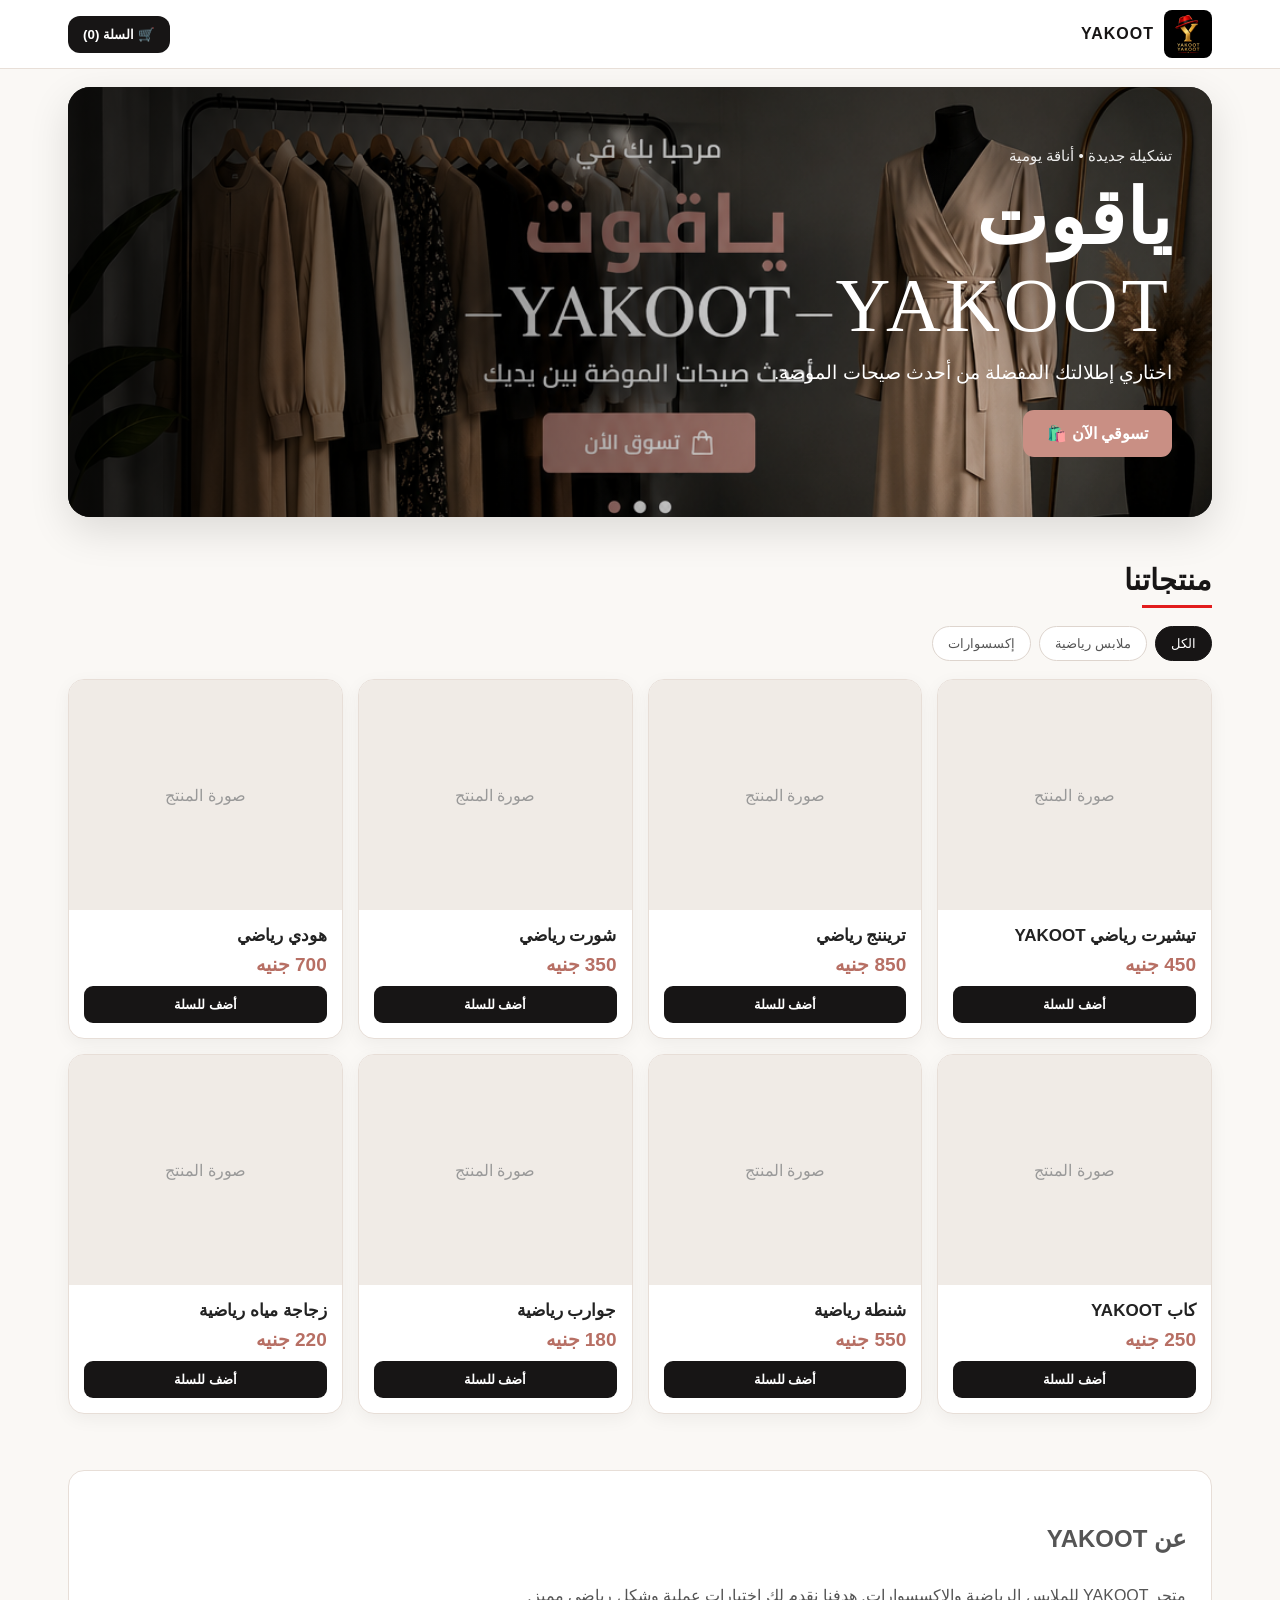
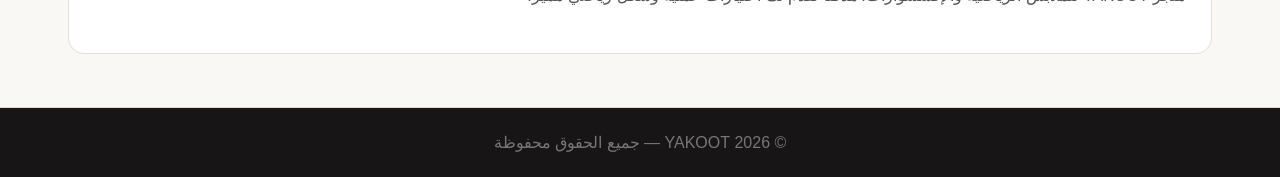
==== index.html @ 343ee6a1 "Add files via upload" ====
<!DOCTYPE html>
<html lang="ar" dir="rtl">
<head>
<meta charset="UTF-8">
<meta name="viewport" content="width=device-width, initial-scale=1.0">
<title>YAKOOT | ملابس رياضية وإكسسوارات</title>
<style>
*{box-sizing:border-box}
body{margin:0;font-family:Arial,Tahoma,sans-serif;background:#faf8f5;color:#171515}
a{text-decoration:none;color:inherit}
header{position:sticky;top:0;z-index:10;background:rgba(255,255,255,.97);border-bottom:1px solid #e8dfd8;backdrop-filter:blur(10px)}
.nav{max-width:1180px;margin:auto;padding:10px 18px;display:flex;align-items:center;justify-content:space-between;gap:15px}
.brand{display:flex;align-items:center;gap:10px;font-weight:900;letter-spacing:1px;color:#171515}
.brand img{width:48px;height:48px;object-fit:contain;border-radius:8px}
.cart{background:#171515;color:#fff;border:0;padding:11px 15px;border-radius:12px;font-weight:800;cursor:pointer}
.hero-wrap{max-width:1180px;margin:0 auto;padding:18px}.hero-banner{position:relative;overflow:hidden;border-radius:22px;height:430px;background:#222;box-shadow:0 14px 40px rgba(0,0,0,.12)}.hero-banner img{width:100%;height:100%;object-fit:cover}.hero-overlay{position:absolute;inset:0;background:linear-gradient(90deg,rgba(0,0,0,.68),rgba(0,0,0,.15) 65%,rgba(0,0,0,.08))}.hero-copy{position:absolute;inset:0;display:flex;flex-direction:column;align-items:flex-start;justify-content:center;padding:40px;color:#fff;max-width:620px}.hero-copy span{font-size:15px;margin-bottom:8px;opacity:.92}.hero-copy h1{font-size:clamp(42px,7vw,76px);margin:0 0 8px;letter-spacing:1px}.hero-copy h1 b{display:block;font-family:Georgia,serif;font-weight:500;letter-spacing:4px}.hero-copy p{font-size:19px;line-height:1.7;margin:0 0 12px}.hero-logo{display:none}
.btn{display:inline-block;background:#c98f84;color:#fff;padding:14px 24px;border-radius:11px;font-weight:900;margin-top:8px}
.section{max-width:1180px;margin:auto;padding:28px 18px}
.section-title{display:flex;align-items:center;justify-content:space-between;margin-bottom:18px}
.section-title h2{margin:0;font-size:29px;color:#171515}
.line{height:3px;width:70px;background:#e21d1d;margin-top:8px}
.filters{display:flex;gap:8px;flex-wrap:wrap;margin-bottom:18px}
.filter{background:#fff;color:#555;border:1px solid #ded5ce;padding:9px 15px;border-radius:20px;cursor:pointer}
.filter.active{background:#171515;color:#fff;border-color:#171515}
.grid{display:grid;grid-template-columns:repeat(4,1fr);gap:15px}
.card{background:#fff;border:1px solid #e7ded7;border-radius:16px;overflow:hidden;box-shadow:0 5px 18px rgba(0,0,0,.05)}
.pic{height:230px;background:#f0ebe6;display:flex;align-items:center;justify-content:center;color:#999}
.pic img{width:100%;height:100%;object-fit:cover}
.card-body{padding:15px}
.card h3{margin:0 0 7px;font-size:17px;color:#222}
.price{color:#b76f64;font-size:19px;font-weight:900;margin-bottom:10px}
.add{width:100%;border:0;background:#171515;color:#fff;padding:11px;border-radius:9px;font-weight:800;cursor:pointer}
.about{background:#fff;border:1px solid #e7ded7;border-radius:16px;padding:25px;line-height:1.9;color:#555}
footer{border-top:1px solid #e3d9d1;text-align:center;padding:25px;color:#777;margin-top:25px;background:#171515}
.modal{display:none;position:fixed;inset:0;background:rgba(0,0,0,.78);z-index:30;padding:20px}
.modal-box{max-width:520px;margin:50px auto;background:#fff;border:1px solid #ddd;border-radius:16px;padding:20px;color:#222}
.modal-box h2{margin-top:0}
.item{display:flex;justify-content:space-between;gap:10px;padding:12px 0;border-bottom:1px solid #2a2a2a}
.qty button{background:#222;color:#fff;border:1px solid #444;border-radius:6px;width:30px;height:30px}
.close{float:left;background:none;border:0;color:#aaa;font-size:25px;cursor:pointer}
.order{display:block;text-align:center;background:#25D366;color:#071b0d;padding:13px;border-radius:10px;font-weight:900;margin-top:18px}
.empty{color:#999;text-align:center;padding:20px}
@media(max-width:800px){.hero-wrap{padding:10px}.hero-banner{height:390px;border-radius:16px}.hero-copy{padding:25px;align-items:flex-start}.hero-copy h1{font-size:48px}.hero-copy p{font-size:16px}.grid{grid-template-columns:repeat(2,1fr)}}
@media(max-width:450px){.grid{grid-template-columns:1fr 1fr}.pic{height:155px}.card h3{font-size:15px}.section{padding-left:12px;padding-right:12px}}
</style>
</head>
<body>
<header>
  <div class="nav">
    <div class="brand"><img src="logo.png" alt="YAKOOT"><span>YAKOOT</span></div>
    <button class="cart" onclick="openCart()">🛒 السلة (<span id="count">0</span>)</button>
  </div>
</header>

<main>
<section class="hero-wrap">
  <div class="hero-banner">
    <img src="hero-banner.png" alt="تشكيلة ياقوت للملابس">
    <div class="hero-overlay"></div>
    <div class="hero-copy">
      <span>تشكيلة جديدة • أناقة يومية</span>
      <h1>ياقوت <b>YAKOOT</b></h1>
      <p>اختاري إطلالتك المفضلة من أحدث صيحات الموضة.</p>
      <a class="btn" href="#products">تسوقي الآن 🛍️</a>
    </div>
  </div>
</section>

<section class="section" id="products">
  <div class="section-title"><div><h2>منتجاتنا</h2><div class="line"></div></div></div>
  <div class="filters">
    <button class="filter active" onclick="filterProducts('all',this)">الكل</button>
    <button class="filter" onclick="filterProducts('clothes',this)">ملابس رياضية</button>
    <button class="filter" onclick="filterProducts('accessories',this)">إكسسوارات</button>
  </div>
  <div class="grid" id="grid"></div>
</section>

<section class="section">
  <div class="about">
    <h2>عن YAKOOT</h2>
    <p>متجر YAKOOT للملابس الرياضية والإكسسوارات. هدفنا نقدم لك اختيارات عملية وشكل رياضي مميز.</p>
  </div>
</section>
</main>

<footer>© 2026 YAKOOT — جميع الحقوق محفوظة</footer>

<div class="modal" id="modal" onclick="if(event.target===this)closeCart()">
  <div class="modal-box">
    <button class="close" onclick="closeCart()">×</button>
    <h2>سلة الطلب</h2>
    <div id="cartItems"></div>
    <div id="total" style="margin-top:15px;font-size:20px;font-weight:800;color:#e5b84f"></div>
    <div class="checkout-form" style="margin-top:18px;display:grid;gap:10px">
      <input id="customerName" type="text" placeholder="الاسم بالكامل" aria-label="الاسم بالكامل" style="width:100%;padding:12px;border-radius:9px;border:1px solid #333;background:#181818;color:#fff;font-size:15px">
      <input id="customerPhone" type="tel" placeholder="رقم الهاتف" aria-label="رقم الهاتف" style="width:100%;padding:12px;border-radius:9px;border:1px solid #333;background:#181818;color:#fff;font-size:15px;direction:rtl">
      <input id="customerAddress" type="text" placeholder="العنوان بالتفصيل" aria-label="العنوان بالتفصيل" style="width:100%;padding:12px;border-radius:9px;border:1px solid #333;background:#181818;color:#fff;font-size:15px">
      <textarea id="customerNotes" placeholder="ملاحظات إضافية (اختياري)" aria-label="ملاحظات إضافية" rows="3" style="width:100%;padding:12px;border-radius:9px;border:1px solid #333;background:#181818;color:#fff;font-size:15px;resize:vertical"></textarea>
    </div>
    <button id="wa" class="order" type="button" onclick="sendOrder()">إتمام الطلب عبر واتساب</button>
  </div>
</div>

<script>
const WHATSAPP_NUMBER = "201108110168";
const products = [
 {id:1,name:"تيشيرت رياضي YAKOOT",price:450,cat:"clothes"},
 {id:2,name:"تريننج رياضي",price:850,cat:"clothes"},
 {id:3,name:"شورت رياضي",price:350,cat:"clothes"},
 {id:4,name:"هودي رياضي",price:700,cat:"clothes"},
 {id:5,name:"كاب YAKOOT",price:250,cat:"accessories"},
 {id:6,name:"شنطة رياضية",price:550,cat:"accessories"},
 {id:7,name:"جوارب رياضية",price:180,cat:"accessories"},
 {id:8,name:"زجاجة مياه رياضية",price:220,cat:"accessories"}
];
let cart = {};

function render(list=products){
 const grid=document.getElementById("grid");
 grid.innerHTML=list.map(p=>`
 <article class="card">
  <div class="pic">صورة المنتج</div>
  <div class="card-body">
   <h3>${p.name}</h3>
   <div class="price">${p.price} جنيه</div>
   <button class="add" onclick="addToCart(${p.id})">أضف للسلة</button>
  </div>
 </article>`).join("");
}
function filterProducts(cat,btn){
 document.querySelectorAll(".filter").forEach(x=>x.classList.remove("active"));
 btn.classList.add("active");
 render(cat==="all"?products:products.filter(p=>p.cat===cat));
}
function addToCart(id){cart[id]=(cart[id]||0)+1;updateCount();openCart();}
function updateCount(){document.getElementById("count").textContent=Object.values(cart).reduce((a,b)=>a+b,0);}
function sendOrder(){
 const ids=Object.keys(cart);
 if(!ids.length){alert("السلة فارغة. أضف منتجًا أولاً.");return;}
 const name=document.getElementById("customerName").value.trim();
 const phone=document.getElementById("customerPhone").value.trim();
 const address=document.getElementById("customerAddress").value.trim();
 const notes=document.getElementById("customerNotes").value.trim();
 if(!name || !phone || !address){alert("من فضلك اكتب الاسم ورقم الهاتف والعنوان.");return;}
 if(WHATSAPP_NUMBER.includes("ضع_")){alert("لم يتم ضبط رقم واتساب المتجر بعد.");return;}
 let total=0, msg="مرحباً YAKOOT، أريد تأكيد الطلب:%0A%0A";
 ids.forEach(id=>{const p=products.find(x=>x.id==id); total+=p.price*cart[id]; msg+=`• ${p.name} × ${cart[id]} = ${p.price*cart[id]} جنيه%0A`;});
 msg+=`%0Aالإجمالي: ${total} جنيه%0A%0Aالاسم: ${encodeURIComponent(name)}%0Aرقم الهاتف: ${encodeURIComponent(phone)}%0Aالعنوان: ${encodeURIComponent(address)}`;
 if(notes) msg+=`%0Aملاحظات: ${encodeURIComponent(notes)}`;
 window.open("https://wa.me/"+WHATSAPP_NUMBER+"?text="+msg,"_blank");
}
function openCart(){
 document.getElementById("modal").style.display="block";
 const ids=Object.keys(cart);
 const box=document.getElementById("cartItems");
 if(!ids.length){box.innerHTML='<div class="empty">السلة فارغة</div>';document.getElementById("total").textContent="";return;}
 let total=0;
 box.innerHTML=ids.map(id=>{
  const p=products.find(x=>x.id==id),q=cart[id];total+=p.price*q;
  return `<div class="item"><div>${p.name}<br><b>${p.price*q} جنيه</b></div>
  <div class="qty"><button onclick="changeQty(${p.id},-1)">−</button> ${q} <button onclick="changeQty(${p.id},1)">+</button></div></div>`;
 }).join("");
 document.getElementById("total").textContent="الإجمالي: "+total+" جنيه";

}
function changeQty(id,n){cart[id]+=n;if(cart[id]<=0)delete cart[id];updateCount();openCart();}
function closeCart(){document.getElementById("modal").style.display="none";}
render();
</script>
</body>
</html>
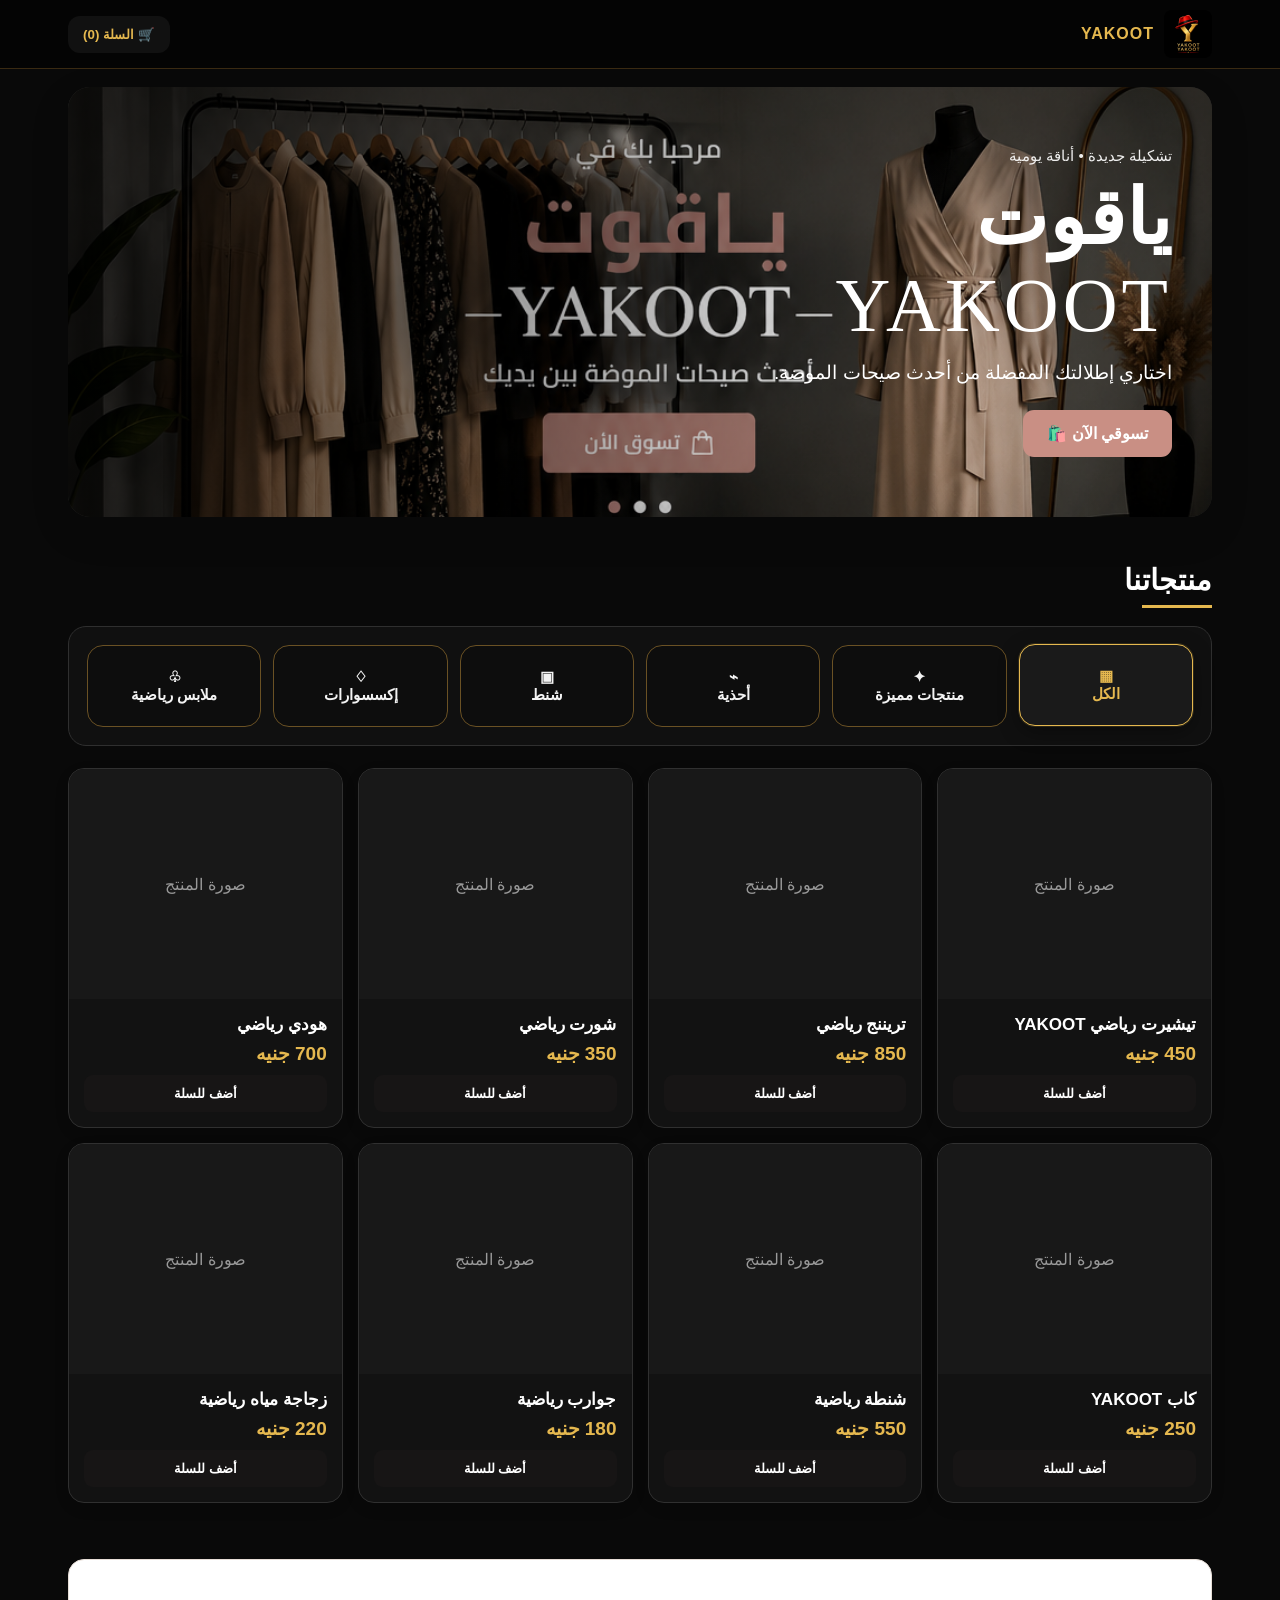
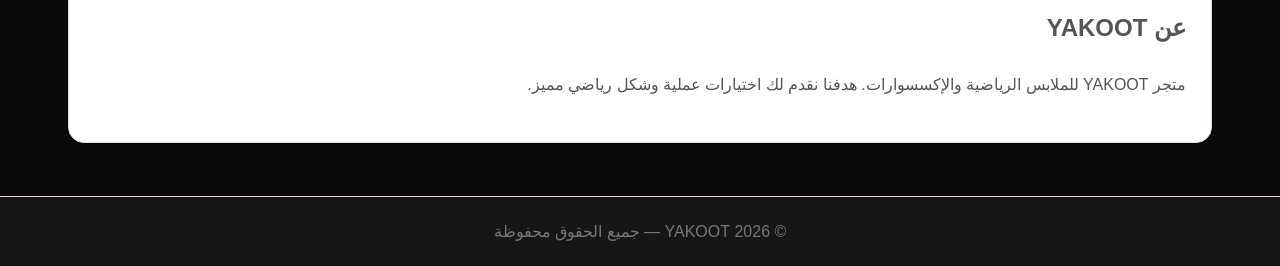
==== commit b7087f4d: "Add files via upload" ====
--- a/index.html
+++ b/index.html
@@ -3,32 +3,39 @@
 <head>
 <meta charset="UTF-8">
 <meta name="viewport" content="width=device-width, initial-scale=1.0">
+<meta name="description" content="YAKOOT STORE — ملابس رياضية وإكسسوارات ومنتجات مميزة">
+<meta property="og:title" content="YAKOOT STORE">
+<meta property="og:description" content="ملابس رياضية وإكسسوارات ومنتجات مميزة">
+<meta property="og:image" content="hero-banner.png">
+<meta name="twitter:card" content="summary_large_image">
+<meta name="twitter:image" content="hero-banner.png">
 <title>YAKOOT | ملابس رياضية وإكسسوارات</title>
 <style>
 *{box-sizing:border-box}
-body{margin:0;font-family:Arial,Tahoma,sans-serif;background:#faf8f5;color:#171515}
+body{margin:0;font-family:Arial,Tahoma,sans-serif;background:#090909;color:#f5f5f5}
 a{text-decoration:none;color:inherit}
-header{position:sticky;top:0;z-index:10;background:rgba(255,255,255,.97);border-bottom:1px solid #e8dfd8;backdrop-filter:blur(10px)}
+header{position:sticky;top:0;z-index:10;background:rgba(5,5,5,.97);border-bottom:1px solid #3a2a12;backdrop-filter:blur(10px)}
 .nav{max-width:1180px;margin:auto;padding:10px 18px;display:flex;align-items:center;justify-content:space-between;gap:15px}
-.brand{display:flex;align-items:center;gap:10px;font-weight:900;letter-spacing:1px;color:#171515}
+.brand{display:flex;align-items:center;gap:10px;font-weight:900;letter-spacing:1px;color:#e5b84f}
 .brand img{width:48px;height:48px;object-fit:contain;border-radius:8px}
-.cart{background:#171515;color:#fff;border:0;padding:11px 15px;border-radius:12px;font-weight:800;cursor:pointer}
+.cart{background:#111;color:#e5b84f;border:1px solid #6e5525;border:0;padding:11px 15px;border-radius:12px;font-weight:800;cursor:pointer}
 .hero-wrap{max-width:1180px;margin:0 auto;padding:18px}.hero-banner{position:relative;overflow:hidden;border-radius:22px;height:430px;background:#222;box-shadow:0 14px 40px rgba(0,0,0,.12)}.hero-banner img{width:100%;height:100%;object-fit:cover}.hero-overlay{position:absolute;inset:0;background:linear-gradient(90deg,rgba(0,0,0,.68),rgba(0,0,0,.15) 65%,rgba(0,0,0,.08))}.hero-copy{position:absolute;inset:0;display:flex;flex-direction:column;align-items:flex-start;justify-content:center;padding:40px;color:#fff;max-width:620px}.hero-copy span{font-size:15px;margin-bottom:8px;opacity:.92}.hero-copy h1{font-size:clamp(42px,7vw,76px);margin:0 0 8px;letter-spacing:1px}.hero-copy h1 b{display:block;font-family:Georgia,serif;font-weight:500;letter-spacing:4px}.hero-copy p{font-size:19px;line-height:1.7;margin:0 0 12px}.hero-logo{display:none}
 .btn{display:inline-block;background:#c98f84;color:#fff;padding:14px 24px;border-radius:11px;font-weight:900;margin-top:8px}
 .section{max-width:1180px;margin:auto;padding:28px 18px}
 .section-title{display:flex;align-items:center;justify-content:space-between;margin-bottom:18px}
-.section-title h2{margin:0;font-size:29px;color:#171515}
-.line{height:3px;width:70px;background:#e21d1d;margin-top:8px}
-.filters{display:flex;gap:8px;flex-wrap:wrap;margin-bottom:18px}
-.filter{background:#fff;color:#555;border:1px solid #ded5ce;padding:9px 15px;border-radius:20px;cursor:pointer}
-.filter.active{background:#171515;color:#fff;border-color:#171515}
+.section-title h2{margin:0;font-size:29px;color:#fff}
+.line{height:3px;width:70px;background:#e5b84f;margin-top:8px}
+.filters{display:grid;grid-template-columns:repeat(6,1fr);gap:12px;margin-bottom:22px;padding:18px;border:1px solid #2f2f2f;border-radius:18px;background:#101010}
+.filter{min-height:82px;background:#0d0d0d;color:#f3f3f3;border:1px solid #6a5124;padding:10px 8px;border-radius:16px;cursor:pointer;font-weight:800;font-size:15px;transition:.2s;display:flex;align-items:center;justify-content:center;text-align:center}
+.filter:hover,.filter.active{background:#1a1a1a;color:#e5b84f;border-color:#e5b84f;box-shadow:0 0 0 1px rgba(229,184,79,.15),0 6px 20px rgba(0,0,0,.35);transform:translateY(-1px)}
+@media(max-width:800px){.filters{grid-template-columns:repeat(3,1fr);gap:8px;padding:12px}.filter{min-height:70px;font-size:13px}}
 .grid{display:grid;grid-template-columns:repeat(4,1fr);gap:15px}
-.card{background:#fff;border:1px solid #e7ded7;border-radius:16px;overflow:hidden;box-shadow:0 5px 18px rgba(0,0,0,.05)}
-.pic{height:230px;background:#f0ebe6;display:flex;align-items:center;justify-content:center;color:#999}
+.card{background:#121212;border:1px solid #303030;border-radius:16px;overflow:hidden;box-shadow:0 5px 18px rgba(0,0,0,.05)}
+.pic{height:230px;background:#181818;display:flex;align-items:center;justify-content:center;color:#999}
 .pic img{width:100%;height:100%;object-fit:cover}
 .card-body{padding:15px}
-.card h3{margin:0 0 7px;font-size:17px;color:#222}
-.price{color:#b76f64;font-size:19px;font-weight:900;margin-bottom:10px}
+.card h3{margin:0 0 7px;font-size:17px;color:#fff}
+.price{color:#e5b84f;font-size:19px;font-weight:900;margin-bottom:10px}
 .add{width:100%;border:0;background:#171515;color:#fff;padding:11px;border-radius:9px;font-weight:800;cursor:pointer}
 .about{background:#fff;border:1px solid #e7ded7;border-radius:16px;padding:25px;line-height:1.9;color:#555}
 footer{border-top:1px solid #e3d9d1;text-align:center;padding:25px;color:#777;margin-top:25px;background:#171515}
@@ -68,10 +75,13 @@
 
 <section class="section" id="products">
   <div class="section-title"><div><h2>منتجاتنا</h2><div class="line"></div></div></div>
-  <div class="filters">
-    <button class="filter active" onclick="filterProducts('all',this)">الكل</button>
-    <button class="filter" onclick="filterProducts('clothes',this)">ملابس رياضية</button>
-    <button class="filter" onclick="filterProducts('accessories',this)">إكسسوارات</button>
+  <div class="filters" aria-label="أقسام المتجر">
+    <button class="filter active" onclick="filterProducts('all',this)">▦<br>الكل</button>
+    <button class="filter" onclick="filterProducts('featured',this)">✦<br>منتجات مميزة</button>
+    <button class="filter" onclick="filterProducts('shoes',this)">⌁<br>أحذية</button>
+    <button class="filter" onclick="filterProducts('bags',this)">▣<br>شنط</button>
+    <button class="filter" onclick="filterProducts('accessories',this)">♢<br>إكسسوارات</button>
+    <button class="filter" onclick="filterProducts('clothes',this)">♧<br>ملابس رياضية</button>
   </div>
   <div class="grid" id="grid"></div>
 </section>
@@ -105,14 +115,14 @@
 <script>
 const WHATSAPP_NUMBER = "201108110168";
 const products = [
- {id:1,name:"تيشيرت رياضي YAKOOT",price:450,cat:"clothes"},
- {id:2,name:"تريننج رياضي",price:850,cat:"clothes"},
- {id:3,name:"شورت رياضي",price:350,cat:"clothes"},
- {id:4,name:"هودي رياضي",price:700,cat:"clothes"},
- {id:5,name:"كاب YAKOOT",price:250,cat:"accessories"},
- {id:6,name:"شنطة رياضية",price:550,cat:"accessories"},
+ {id:1,name:"تيشيرت رياضي YAKOOT",price:450,cat:"clothes",featured:true},
+ {id:2,name:"تريننج رياضي",price:850,cat:"clothes",featured:true},
+ {id:3,name:"شورت رياضي",price:350,cat:"clothes",featured:true},
+ {id:4,name:"هودي رياضي",price:700,cat:"clothes",featured:true},
+ {id:5,name:"كاب YAKOOT",price:250,cat:"accessories",featured:true},
+ {id:6,name:"شنطة رياضية",price:550,cat:"bags",featured:true},
  {id:7,name:"جوارب رياضية",price:180,cat:"accessories"},
- {id:8,name:"زجاجة مياه رياضية",price:220,cat:"accessories"}
+ {id:8,name:"زجاجة مياه رياضية",price:220,cat:"accessories",featured:true}
 ];
 let cart = {};
 
@@ -131,7 +141,7 @@
 function filterProducts(cat,btn){
  document.querySelectorAll(".filter").forEach(x=>x.classList.remove("active"));
  btn.classList.add("active");
- render(cat==="all"?products:products.filter(p=>p.cat===cat));
+ render(cat==="all"?products:cat==="featured"?products.filter(p=>p.featured):products.filter(p=>p.cat===cat));
 }
 function addToCart(id){cart[id]=(cart[id]||0)+1;updateCount();openCart();}
 function updateCount(){document.getElementById("count").textContent=Object.values(cart).reduce((a,b)=>a+b,0);}
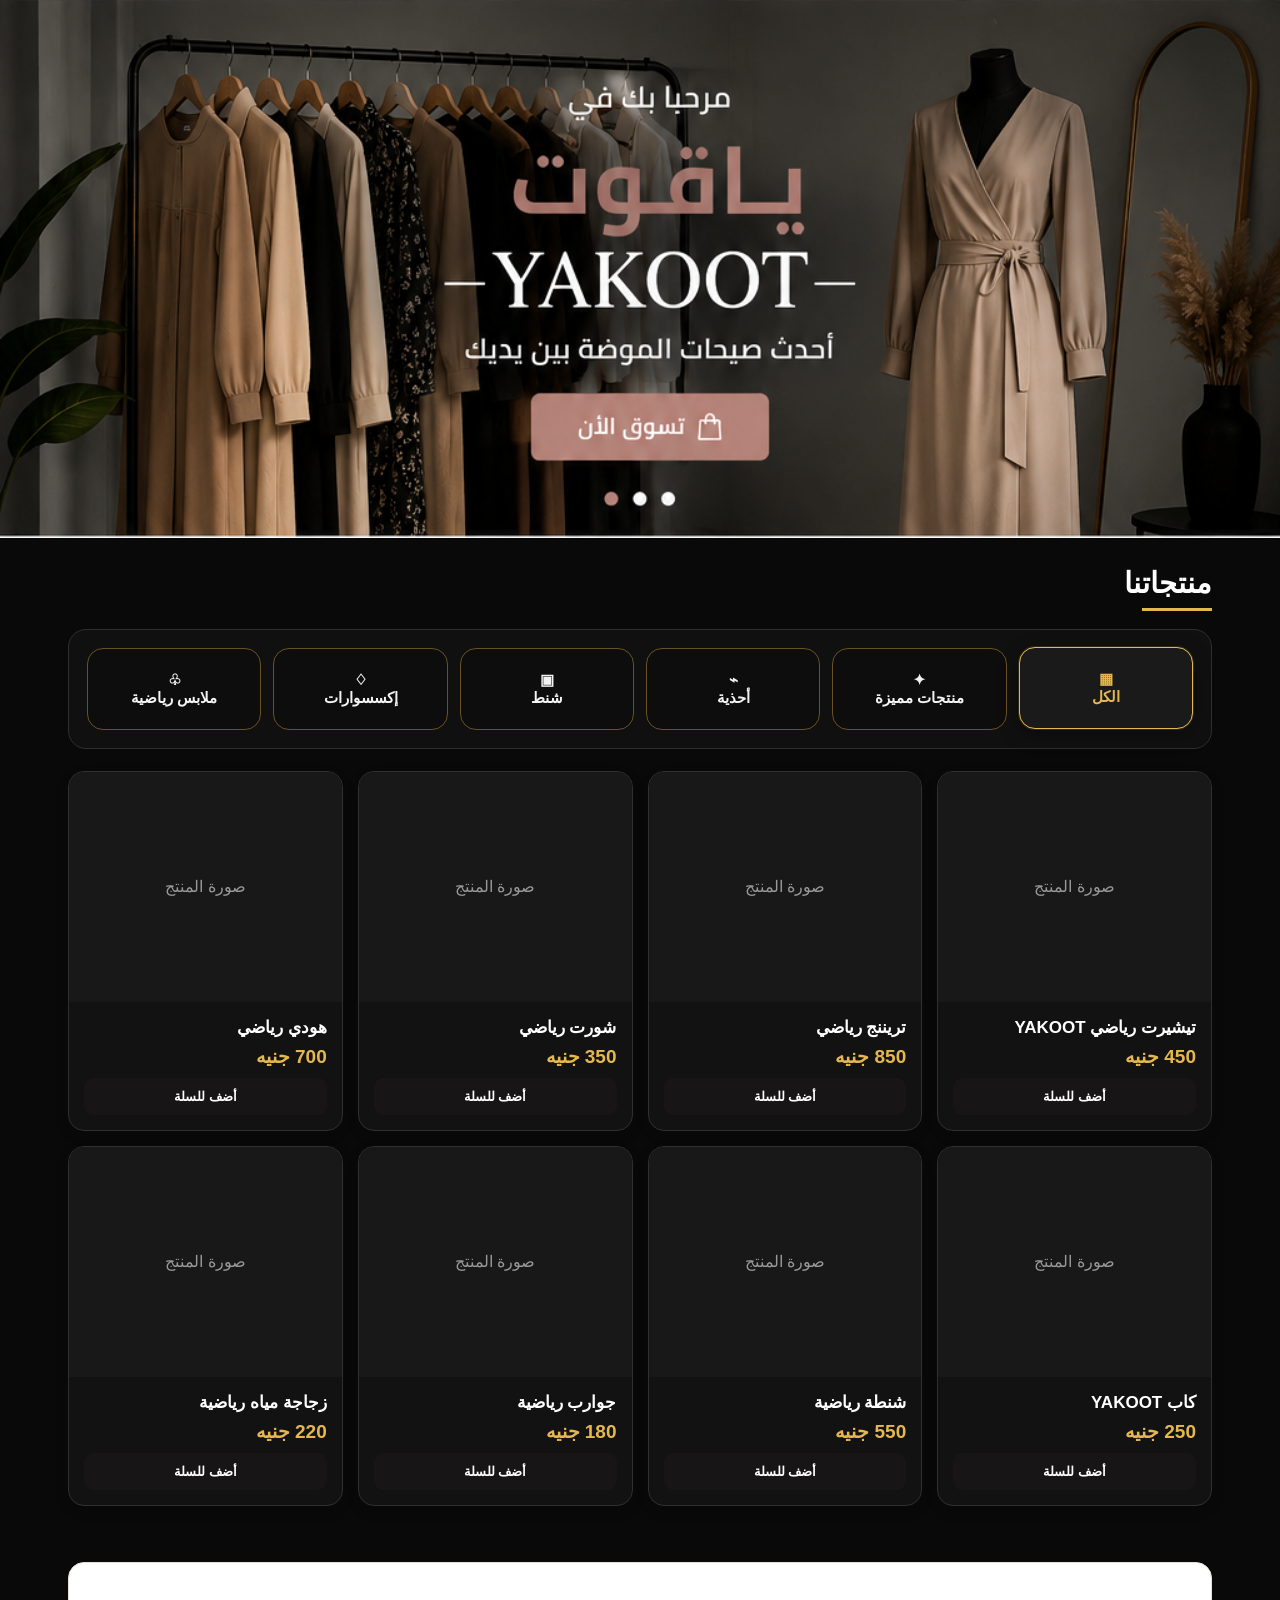
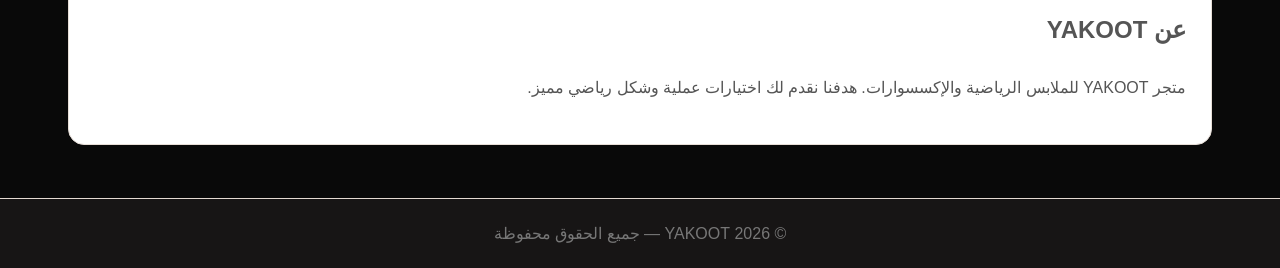
==== commit bb41a8bd: "Add files via upload" ====
--- a/index.html
+++ b/index.html
@@ -19,8 +19,7 @@
 .brand{display:flex;align-items:center;gap:10px;font-weight:900;letter-spacing:1px;color:#e5b84f}
 .brand img{width:48px;height:48px;object-fit:contain;border-radius:8px}
 .cart{background:#111;color:#e5b84f;border:1px solid #6e5525;border:0;padding:11px 15px;border-radius:12px;font-weight:800;cursor:pointer}
-.hero-wrap{max-width:1180px;margin:0 auto;padding:18px}.hero-banner{position:relative;overflow:hidden;border-radius:22px;height:430px;background:#222;box-shadow:0 14px 40px rgba(0,0,0,.12)}.hero-banner img{width:100%;height:100%;object-fit:cover}.hero-overlay{position:absolute;inset:0;background:linear-gradient(90deg,rgba(0,0,0,.68),rgba(0,0,0,.15) 65%,rgba(0,0,0,.08))}.hero-copy{position:absolute;inset:0;display:flex;flex-direction:column;align-items:flex-start;justify-content:center;padding:40px;color:#fff;max-width:620px}.hero-copy span{font-size:15px;margin-bottom:8px;opacity:.92}.hero-copy h1{font-size:clamp(42px,7vw,76px);margin:0 0 8px;letter-spacing:1px}.hero-copy h1 b{display:block;font-family:Georgia,serif;font-weight:500;letter-spacing:4px}.hero-copy p{font-size:19px;line-height:1.7;margin:0 0 12px}.hero-logo{display:none}
-.btn{display:inline-block;background:#c98f84;color:#fff;padding:14px 24px;border-radius:11px;font-weight:900;margin-top:8px}
+.hero-wrap{max-width:1536px;margin:0 auto;padding:0}.hero-interface{position:relative;width:100%;line-height:0;overflow:hidden;background:#090909}.hero-interface-img{display:block;width:100%;height:auto;object-fit:contain}.hotspot{position:absolute;display:block;padding:0;margin:0;border:0;background:transparent;cursor:pointer;z-index:3;border-radius:18px}.hotspot:focus-visible{outline:3px solid #e5b84f;outline-offset:2px}.cart-hotspot{top:1.4%;left:1.2%;width:10.5%;height:6.5%}.cat-all{top:55.2%;right:1.4%;width:18%;height:12.5%}.cat-featured{top:55.2%;right:21.3%;width:18%;height:12.5%}.cat-shoes{top:55.2%;right:41.3%;width:18%;height:12.5%}.cat-bags{top:55.2%;right:61.2%;width:18%;height:12.5%}.cat-accessories{top:55.2%;right:81%;width:18%;height:12.5%}.cat-clothes{top:55.2%;left:1.3%;width:18%;height:12.5%}
 .section{max-width:1180px;margin:auto;padding:28px 18px}
 .section-title{display:flex;align-items:center;justify-content:space-between;margin-bottom:18px}
 .section-title h2{margin:0;font-size:29px;color:#fff}
@@ -52,24 +51,19 @@
 </style>
 </head>
 <body>
-<header>
-  <div class="nav">
-    <div class="brand"><img src="logo.png" alt="YAKOOT"><span>YAKOOT</span></div>
-    <button class="cart" onclick="openCart()">🛒 السلة (<span id="count">0</span>)</button>
-  </div>
-</header>
+
 
 <main>
 <section class="hero-wrap">
-  <div class="hero-banner">
-    <img src="hero-banner.png" alt="تشكيلة ياقوت للملابس">
-    <div class="hero-overlay"></div>
-    <div class="hero-copy">
-      <span>تشكيلة جديدة • أناقة يومية</span>
-      <h1>ياقوت <b>YAKOOT</b></h1>
-      <p>اختاري إطلالتك المفضلة من أحدث صيحات الموضة.</p>
-      <a class="btn" href="#products">تسوقي الآن 🛍️</a>
-    </div>
+  <div class="hero-interface" aria-label="واجهة متجر YAKOOT">
+    <img src="hero-banner.png" alt="واجهة متجر YAKOOT" class="hero-interface-img">
+    <button class="hotspot cart-hotspot" aria-label="فتح السلة" onclick="openCart()"></button>
+    <button class="hotspot cat-all" aria-label="الكل" onclick="filterFromHotspot('all',this)"></button>
+    <button class="hotspot cat-featured" aria-label="منتجات مميزة" onclick="filterFromHotspot('featured',this)"></button>
+    <button class="hotspot cat-shoes" aria-label="أحذية" onclick="filterFromHotspot('shoes',this)"></button>
+    <button class="hotspot cat-bags" aria-label="شنط" onclick="filterFromHotspot('bags',this)"></button>
+    <button class="hotspot cat-accessories" aria-label="إكسسوارات" onclick="filterFromHotspot('accessories',this)"></button>
+    <button class="hotspot cat-clothes" aria-label="ملابس رياضية" onclick="filterFromHotspot('clothes',this)"></button>
   </div>
 </section>
 
@@ -138,7 +132,12 @@
   </div>
  </article>`).join("");
 }
+function filterFromHotspot(cat,hotspot){
+  filterProducts(cat,document.querySelector(`.filter[onclick*="'${cat}'"]`));
+  document.getElementById("products").scrollIntoView({behavior:"smooth",block:"start"});
+}
 function filterProducts(cat,btn){
+ if(!btn)return;
  document.querySelectorAll(".filter").forEach(x=>x.classList.remove("active"));
  btn.classList.add("active");
  render(cat==="all"?products:cat==="featured"?products.filter(p=>p.featured):products.filter(p=>p.cat===cat));
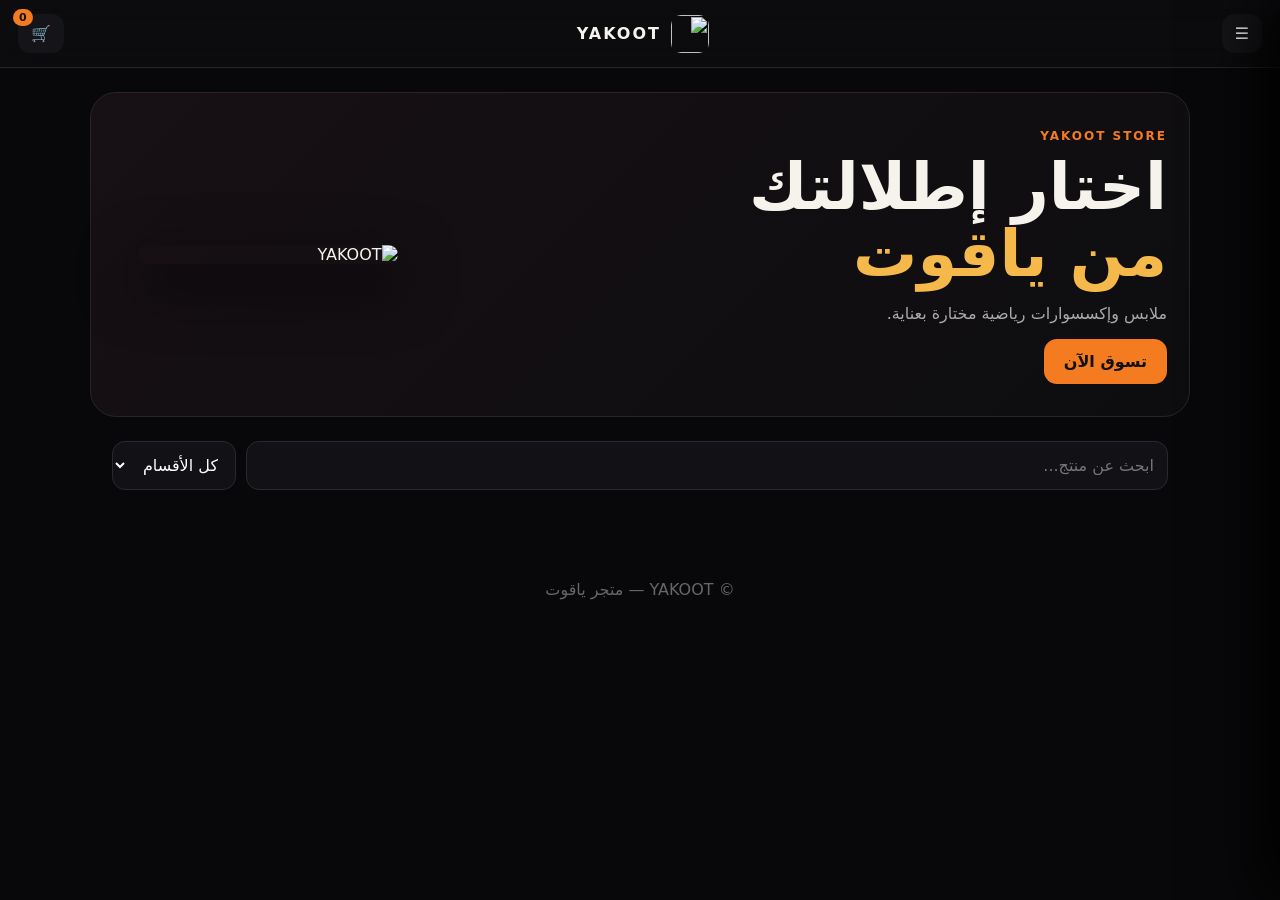
==== commit f20c32ad: "Add files via upload" ====
--- a/index.html
+++ b/index.html
@@ -1,181 +1,50 @@
-<!DOCTYPE html>
+<!doctype html>
 <html lang="ar" dir="rtl">
 <head>
-<meta charset="UTF-8">
-<meta name="viewport" content="width=device-width, initial-scale=1.0">
-<meta name="description" content="YAKOOT STORE — ملابس رياضية وإكسسوارات ومنتجات مميزة">
-<meta property="og:title" content="YAKOOT STORE">
-<meta property="og:description" content="ملابس رياضية وإكسسوارات ومنتجات مميزة">
-<meta property="og:image" content="hero-banner.png">
-<meta name="twitter:card" content="summary_large_image">
-<meta name="twitter:image" content="hero-banner.png">
-<title>YAKOOT | ملابس رياضية وإكسسوارات</title>
-<style>
-*{box-sizing:border-box}
-body{margin:0;font-family:Arial,Tahoma,sans-serif;background:#090909;color:#f5f5f5}
-a{text-decoration:none;color:inherit}
-header{position:sticky;top:0;z-index:10;background:rgba(5,5,5,.97);border-bottom:1px solid #3a2a12;backdrop-filter:blur(10px)}
-.nav{max-width:1180px;margin:auto;padding:10px 18px;display:flex;align-items:center;justify-content:space-between;gap:15px}
-.brand{display:flex;align-items:center;gap:10px;font-weight:900;letter-spacing:1px;color:#e5b84f}
-.brand img{width:48px;height:48px;object-fit:contain;border-radius:8px}
-.cart{background:#111;color:#e5b84f;border:1px solid #6e5525;border:0;padding:11px 15px;border-radius:12px;font-weight:800;cursor:pointer}
-.hero-wrap{max-width:1536px;margin:0 auto;padding:0}.hero-interface{position:relative;width:100%;line-height:0;overflow:hidden;background:#090909}.hero-interface-img{display:block;width:100%;height:auto;object-fit:contain}.hotspot{position:absolute;display:block;padding:0;margin:0;border:0;background:transparent;cursor:pointer;z-index:3;border-radius:18px}.hotspot:focus-visible{outline:3px solid #e5b84f;outline-offset:2px}.cart-hotspot{top:1.4%;left:1.2%;width:10.5%;height:6.5%}.cat-all{top:55.2%;right:1.4%;width:18%;height:12.5%}.cat-featured{top:55.2%;right:21.3%;width:18%;height:12.5%}.cat-shoes{top:55.2%;right:41.3%;width:18%;height:12.5%}.cat-bags{top:55.2%;right:61.2%;width:18%;height:12.5%}.cat-accessories{top:55.2%;right:81%;width:18%;height:12.5%}.cat-clothes{top:55.2%;left:1.3%;width:18%;height:12.5%}
-.section{max-width:1180px;margin:auto;padding:28px 18px}
-.section-title{display:flex;align-items:center;justify-content:space-between;margin-bottom:18px}
-.section-title h2{margin:0;font-size:29px;color:#fff}
-.line{height:3px;width:70px;background:#e5b84f;margin-top:8px}
-.filters{display:grid;grid-template-columns:repeat(6,1fr);gap:12px;margin-bottom:22px;padding:18px;border:1px solid #2f2f2f;border-radius:18px;background:#101010}
-.filter{min-height:82px;background:#0d0d0d;color:#f3f3f3;border:1px solid #6a5124;padding:10px 8px;border-radius:16px;cursor:pointer;font-weight:800;font-size:15px;transition:.2s;display:flex;align-items:center;justify-content:center;text-align:center}
-.filter:hover,.filter.active{background:#1a1a1a;color:#e5b84f;border-color:#e5b84f;box-shadow:0 0 0 1px rgba(229,184,79,.15),0 6px 20px rgba(0,0,0,.35);transform:translateY(-1px)}
-@media(max-width:800px){.filters{grid-template-columns:repeat(3,1fr);gap:8px;padding:12px}.filter{min-height:70px;font-size:13px}}
-.grid{display:grid;grid-template-columns:repeat(4,1fr);gap:15px}
-.card{background:#121212;border:1px solid #303030;border-radius:16px;overflow:hidden;box-shadow:0 5px 18px rgba(0,0,0,.05)}
-.pic{height:230px;background:#181818;display:flex;align-items:center;justify-content:center;color:#999}
-.pic img{width:100%;height:100%;object-fit:cover}
-.card-body{padding:15px}
-.card h3{margin:0 0 7px;font-size:17px;color:#fff}
-.price{color:#e5b84f;font-size:19px;font-weight:900;margin-bottom:10px}
-.add{width:100%;border:0;background:#171515;color:#fff;padding:11px;border-radius:9px;font-weight:800;cursor:pointer}
-.about{background:#fff;border:1px solid #e7ded7;border-radius:16px;padding:25px;line-height:1.9;color:#555}
-footer{border-top:1px solid #e3d9d1;text-align:center;padding:25px;color:#777;margin-top:25px;background:#171515}
-.modal{display:none;position:fixed;inset:0;background:rgba(0,0,0,.78);z-index:30;padding:20px}
-.modal-box{max-width:520px;margin:50px auto;background:#fff;border:1px solid #ddd;border-radius:16px;padding:20px;color:#222}
-.modal-box h2{margin-top:0}
-.item{display:flex;justify-content:space-between;gap:10px;padding:12px 0;border-bottom:1px solid #2a2a2a}
-.qty button{background:#222;color:#fff;border:1px solid #444;border-radius:6px;width:30px;height:30px}
-.close{float:left;background:none;border:0;color:#aaa;font-size:25px;cursor:pointer}
-.order{display:block;text-align:center;background:#25D366;color:#071b0d;padding:13px;border-radius:10px;font-weight:900;margin-top:18px}
-.empty{color:#999;text-align:center;padding:20px}
-@media(max-width:800px){.hero-wrap{padding:10px}.hero-banner{height:390px;border-radius:16px}.hero-copy{padding:25px;align-items:flex-start}.hero-copy h1{font-size:48px}.hero-copy p{font-size:16px}.grid{grid-template-columns:repeat(2,1fr)}}
-@media(max-width:450px){.grid{grid-template-columns:1fr 1fr}.pic{height:155px}.card h3{font-size:15px}.section{padding-left:12px;padding-right:12px}}
-</style>
+<meta charset="utf-8">
+<meta name="viewport" content="width=device-width,initial-scale=1,viewport-fit=cover">
+<meta name="theme-color" content="#0b0b0d">
+<meta name="description" content="YAKOOT - متجر ياقوت">
+<link rel="manifest" href="manifest.json">
+<link rel="icon" href="assets/yakoot-logo.jpg">
+<link rel="stylesheet" href="styles.css">
+<title>YAKOOT | ياقوت</title>
 </head>
 <body>
-
+<header class="topbar">
+  <button id="menuBtn" class="icon-btn">☰</button>
+  <div class="brand"><img src="assets/yakoot-logo.jpg"><span>YAKOOT</span></div>
+  <button id="cartBtn" class="icon-btn">🛒<b id="cartCount">0</b></button>
+</header>
 
 <main>
-<section class="hero-wrap">
-  <div class="hero-interface" aria-label="واجهة متجر YAKOOT">
-    <img src="hero-banner.png" alt="واجهة متجر YAKOOT" class="hero-interface-img">
-    <button class="hotspot cart-hotspot" aria-label="فتح السلة" onclick="openCart()"></button>
-    <button class="hotspot cat-all" aria-label="الكل" onclick="filterFromHotspot('all',this)"></button>
-    <button class="hotspot cat-featured" aria-label="منتجات مميزة" onclick="filterFromHotspot('featured',this)"></button>
-    <button class="hotspot cat-shoes" aria-label="أحذية" onclick="filterFromHotspot('shoes',this)"></button>
-    <button class="hotspot cat-bags" aria-label="شنط" onclick="filterFromHotspot('bags',this)"></button>
-    <button class="hotspot cat-accessories" aria-label="إكسسوارات" onclick="filterFromHotspot('accessories',this)"></button>
-    <button class="hotspot cat-clothes" aria-label="ملابس رياضية" onclick="filterFromHotspot('clothes',this)"></button>
-  </div>
-</section>
+  <section class="hero">
+    <div>
+      <span class="eyebrow">YAKOOT STORE</span>
+      <h1>اختار إطلالتك<br><strong>من ياقوت</strong></h1>
+      <p>ملابس وإكسسوارات رياضية مختارة بعناية.</p>
+      <button class="primary" onclick="document.getElementById('products').scrollIntoView({behavior:'smooth'})">تسوق الآن</button>
+    </div>
+    <img src="assets/yakoot-logo.jpg" alt="YAKOOT">
+  </section>
 
-<section class="section" id="products">
-  <div class="section-title"><div><h2>منتجاتنا</h2><div class="line"></div></div></div>
-  <div class="filters" aria-label="أقسام المتجر">
-    <button class="filter active" onclick="filterProducts('all',this)">▦<br>الكل</button>
-    <button class="filter" onclick="filterProducts('featured',this)">✦<br>منتجات مميزة</button>
-    <button class="filter" onclick="filterProducts('shoes',this)">⌁<br>أحذية</button>
-    <button class="filter" onclick="filterProducts('bags',this)">▣<br>شنط</button>
-    <button class="filter" onclick="filterProducts('accessories',this)">♢<br>إكسسوارات</button>
-    <button class="filter" onclick="filterProducts('clothes',this)">♧<br>ملابس رياضية</button>
-  </div>
-  <div class="grid" id="grid"></div>
-</section>
+  <section class="toolbar">
+    <input id="search" placeholder="ابحث عن منتج...">
+    <select id="category"><option value="">كل الأقسام</option></select>
+  </section>
 
-<section class="section">
-  <div class="about">
-    <h2>عن YAKOOT</h2>
-    <p>متجر YAKOOT للملابس الرياضية والإكسسوارات. هدفنا نقدم لك اختيارات عملية وشكل رياضي مميز.</p>
-  </div>
-</section>
+  <section id="products" class="products"></section>
 </main>
 
-<footer>© 2026 YAKOOT — جميع الحقوق محفوظة</footer>
+<aside id="drawer" class="drawer">
+  <div class="drawer-head"><h2>سلة المشتريات</h2><button onclick="closeCart()">×</button></div>
+  <div id="cartItems"></div>
+  <div class="cart-total"><span>الإجمالي</span><strong id="cartTotal">0 ج.م</strong></div>
+  <button class="primary full" onclick="checkout()">إتمام الطلب</button>
+</aside>
+<div id="overlay" class="overlay" onclick="closeCart()"></div>
 
-<div class="modal" id="modal" onclick="if(event.target===this)closeCart()">
-  <div class="modal-box">
-    <button class="close" onclick="closeCart()">×</button>
-    <h2>سلة الطلب</h2>
-    <div id="cartItems"></div>
-    <div id="total" style="margin-top:15px;font-size:20px;font-weight:800;color:#e5b84f"></div>
-    <div class="checkout-form" style="margin-top:18px;display:grid;gap:10px">
-      <input id="customerName" type="text" placeholder="الاسم بالكامل" aria-label="الاسم بالكامل" style="width:100%;padding:12px;border-radius:9px;border:1px solid #333;background:#181818;color:#fff;font-size:15px">
-      <input id="customerPhone" type="tel" placeholder="رقم الهاتف" aria-label="رقم الهاتف" style="width:100%;padding:12px;border-radius:9px;border:1px solid #333;background:#181818;color:#fff;font-size:15px;direction:rtl">
-      <input id="customerAddress" type="text" placeholder="العنوان بالتفصيل" aria-label="العنوان بالتفصيل" style="width:100%;padding:12px;border-radius:9px;border:1px solid #333;background:#181818;color:#fff;font-size:15px">
-      <textarea id="customerNotes" placeholder="ملاحظات إضافية (اختياري)" aria-label="ملاحظات إضافية" rows="3" style="width:100%;padding:12px;border-radius:9px;border:1px solid #333;background:#181818;color:#fff;font-size:15px;resize:vertical"></textarea>
-    </div>
-    <button id="wa" class="order" type="button" onclick="sendOrder()">إتمام الطلب عبر واتساب</button>
-  </div>
-</div>
-
-<script>
-const WHATSAPP_NUMBER = "201108110168";
-const products = [
- {id:1,name:"تيشيرت رياضي YAKOOT",price:450,cat:"clothes",featured:true},
- {id:2,name:"تريننج رياضي",price:850,cat:"clothes",featured:true},
- {id:3,name:"شورت رياضي",price:350,cat:"clothes",featured:true},
- {id:4,name:"هودي رياضي",price:700,cat:"clothes",featured:true},
- {id:5,name:"كاب YAKOOT",price:250,cat:"accessories",featured:true},
- {id:6,name:"شنطة رياضية",price:550,cat:"bags",featured:true},
- {id:7,name:"جوارب رياضية",price:180,cat:"accessories"},
- {id:8,name:"زجاجة مياه رياضية",price:220,cat:"accessories",featured:true}
-];
-let cart = {};
-
-function render(list=products){
- const grid=document.getElementById("grid");
- grid.innerHTML=list.map(p=>`
- <article class="card">
-  <div class="pic">صورة المنتج</div>
-  <div class="card-body">
-   <h3>${p.name}</h3>
-   <div class="price">${p.price} جنيه</div>
-   <button class="add" onclick="addToCart(${p.id})">أضف للسلة</button>
-  </div>
- </article>`).join("");
-}
-function filterFromHotspot(cat,hotspot){
-  filterProducts(cat,document.querySelector(`.filter[onclick*="'${cat}'"]`));
-  document.getElementById("products").scrollIntoView({behavior:"smooth",block:"start"});
-}
-function filterProducts(cat,btn){
- if(!btn)return;
- document.querySelectorAll(".filter").forEach(x=>x.classList.remove("active"));
- btn.classList.add("active");
- render(cat==="all"?products:cat==="featured"?products.filter(p=>p.featured):products.filter(p=>p.cat===cat));
-}
-function addToCart(id){cart[id]=(cart[id]||0)+1;updateCount();openCart();}
-function updateCount(){document.getElementById("count").textContent=Object.values(cart).reduce((a,b)=>a+b,0);}
-function sendOrder(){
- const ids=Object.keys(cart);
- if(!ids.length){alert("السلة فارغة. أضف منتجًا أولاً.");return;}
- const name=document.getElementById("customerName").value.trim();
- const phone=document.getElementById("customerPhone").value.trim();
- const address=document.getElementById("customerAddress").value.trim();
- const notes=document.getElementById("customerNotes").value.trim();
- if(!name || !phone || !address){alert("من فضلك اكتب الاسم ورقم الهاتف والعنوان.");return;}
- if(WHATSAPP_NUMBER.includes("ضع_")){alert("لم يتم ضبط رقم واتساب المتجر بعد.");return;}
- let total=0, msg="مرحباً YAKOOT، أريد تأكيد الطلب:%0A%0A";
- ids.forEach(id=>{const p=products.find(x=>x.id==id); total+=p.price*cart[id]; msg+=`• ${p.name} × ${cart[id]} = ${p.price*cart[id]} جنيه%0A`;});
- msg+=`%0Aالإجمالي: ${total} جنيه%0A%0Aالاسم: ${encodeURIComponent(name)}%0Aرقم الهاتف: ${encodeURIComponent(phone)}%0Aالعنوان: ${encodeURIComponent(address)}`;
- if(notes) msg+=`%0Aملاحظات: ${encodeURIComponent(notes)}`;
- window.open("https://wa.me/"+WHATSAPP_NUMBER+"?text="+msg,"_blank");
-}
-function openCart(){
- document.getElementById("modal").style.display="block";
- const ids=Object.keys(cart);
- const box=document.getElementById("cartItems");
- if(!ids.length){box.innerHTML='<div class="empty">السلة فارغة</div>';document.getElementById("total").textContent="";return;}
- let total=0;
- box.innerHTML=ids.map(id=>{
-  const p=products.find(x=>x.id==id),q=cart[id];total+=p.price*q;
-  return `<div class="item"><div>${p.name}<br><b>${p.price*q} جنيه</b></div>
-  <div class="qty"><button onclick="changeQty(${p.id},-1)">−</button> ${q} <button onclick="changeQty(${p.id},1)">+</button></div></div>`;
- }).join("");
- document.getElementById("total").textContent="الإجمالي: "+total+" جنيه";
-
-}
-function changeQty(id,n){cart[id]+=n;if(cart[id]<=0)delete cart[id];updateCount();openCart();}
-function closeCart(){document.getElementById("modal").style.display="none";}
-render();
-</script>
+<footer>© YAKOOT — متجر ياقوت</footer>
+<script src="config.js"></script><script src="supabase-client.js"></script><script src="app.js"></script>
 </body>
 </html>
--- a/styles.css
+++ b/styles.css
@@ -0,0 +1 @@
+*{box-sizing:border-box}body{margin:0;background:#08080a;color:#f6f3ed;font-family:system-ui,-apple-system,"Segoe UI",Tahoma,Arial,sans-serif}button,input,select{font:inherit}button{cursor:pointer}.topbar{position:sticky;top:0;z-index:20;height:68px;background:#0d0d10dd;backdrop-filter:blur(14px);display:flex;align-items:center;justify-content:space-between;padding:0 18px;border-bottom:1px solid #25252a}.brand{display:flex;align-items:center;gap:10px;font-weight:900;letter-spacing:2px}.brand img{width:38px;height:38px;border-radius:10px;object-fit:cover}.icon-btn{border:0;background:#151519;color:#fff;border-radius:12px;padding:10px 13px;position:relative}.icon-btn b{position:absolute;top:-5px;left:-5px;background:#f47b20;color:#111;border-radius:99px;font-size:11px;padding:2px 6px}.hero{max-width:1100px;margin:24px auto;padding:32px 22px;display:grid;grid-template-columns:1.4fr .6fr;align-items:center;gap:24px;background:linear-gradient(135deg,#171014,#0d0d10);border:1px solid #2b2420;border-radius:26px}.hero h1{font-size:clamp(34px,7vw,64px);line-height:1.05;margin:10px 0}.hero h1 strong{color:#f5b84b}.hero p{color:#aaa;max-width:480px}.hero img{width:min(260px,70vw);justify-self:center;border-radius:28px;box-shadow:0 20px 60px #000}.eyebrow{color:#f47b20;font-size:12px;font-weight:800;letter-spacing:2px}.primary{border:0;background:#f47b20;color:#111;font-weight:900;border-radius:13px;padding:13px 20px}.full{width:100%}.toolbar{max-width:1100px;margin:20px auto;display:flex;gap:10px;padding:0 22px}.toolbar input,.toolbar select{background:#111116;border:1px solid #292930;color:#fff;border-radius:13px;padding:13px;outline:none}.toolbar input{flex:1}.products{max-width:1100px;margin:auto;padding:0 22px 40px;display:grid;grid-template-columns:repeat(4,1fr);gap:16px}.card{background:#111116;border:1px solid #26262c;border-radius:18px;overflow:hidden}.card img{width:100%;aspect-ratio:1;object-fit:cover;background:#18181c}.card-body{padding:13px}.card h3{margin:0 0 7px;font-size:16px}.price{font-weight:900;color:#f5b84b}.add{width:100%;margin-top:10px;background:#1d1d23;color:#fff;border:1px solid #33333b;border-radius:10px;padding:9px}.drawer{position:fixed;top:0;right:-420px;width:min(420px,94vw);height:100dvh;background:#0d0d10;z-index:40;padding:18px;transition:.25s;box-shadow:-20px 0 60px #000}.drawer.open{right:0}.drawer-head{display:flex;justify-content:space-between;align-items:center;border-bottom:1px solid #28282e}.drawer-head button{background:none;border:0;color:#fff;font-size:30px}.overlay{position:fixed;inset:0;background:#0008;z-index:30;display:none}.overlay.show{display:block}.cart-row{display:grid;grid-template-columns:62px 1fr auto;gap:10px;align-items:center;padding:13px 0;border-bottom:1px solid #222}.cart-row img{width:62px;height:62px;object-fit:cover;border-radius:10px}.qty{display:flex;gap:7px;align-items:center}.qty button{background:#1b1b20;color:#fff;border:1px solid #333;border-radius:8px;width:28px;height:28px}.cart-total{display:flex;justify-content:space-between;padding:18px 0;font-size:18px}footer{text-align:center;color:#666;padding:30px}@media(max-width:800px){.products{grid-template-columns:repeat(2,1fr)}.hero{grid-template-columns:1fr}.hero img{width:150px}.toolbar{flex-direction:column}}@media(min-width:1100px){.products{grid-template-columns:repeat(4,1fr)}}
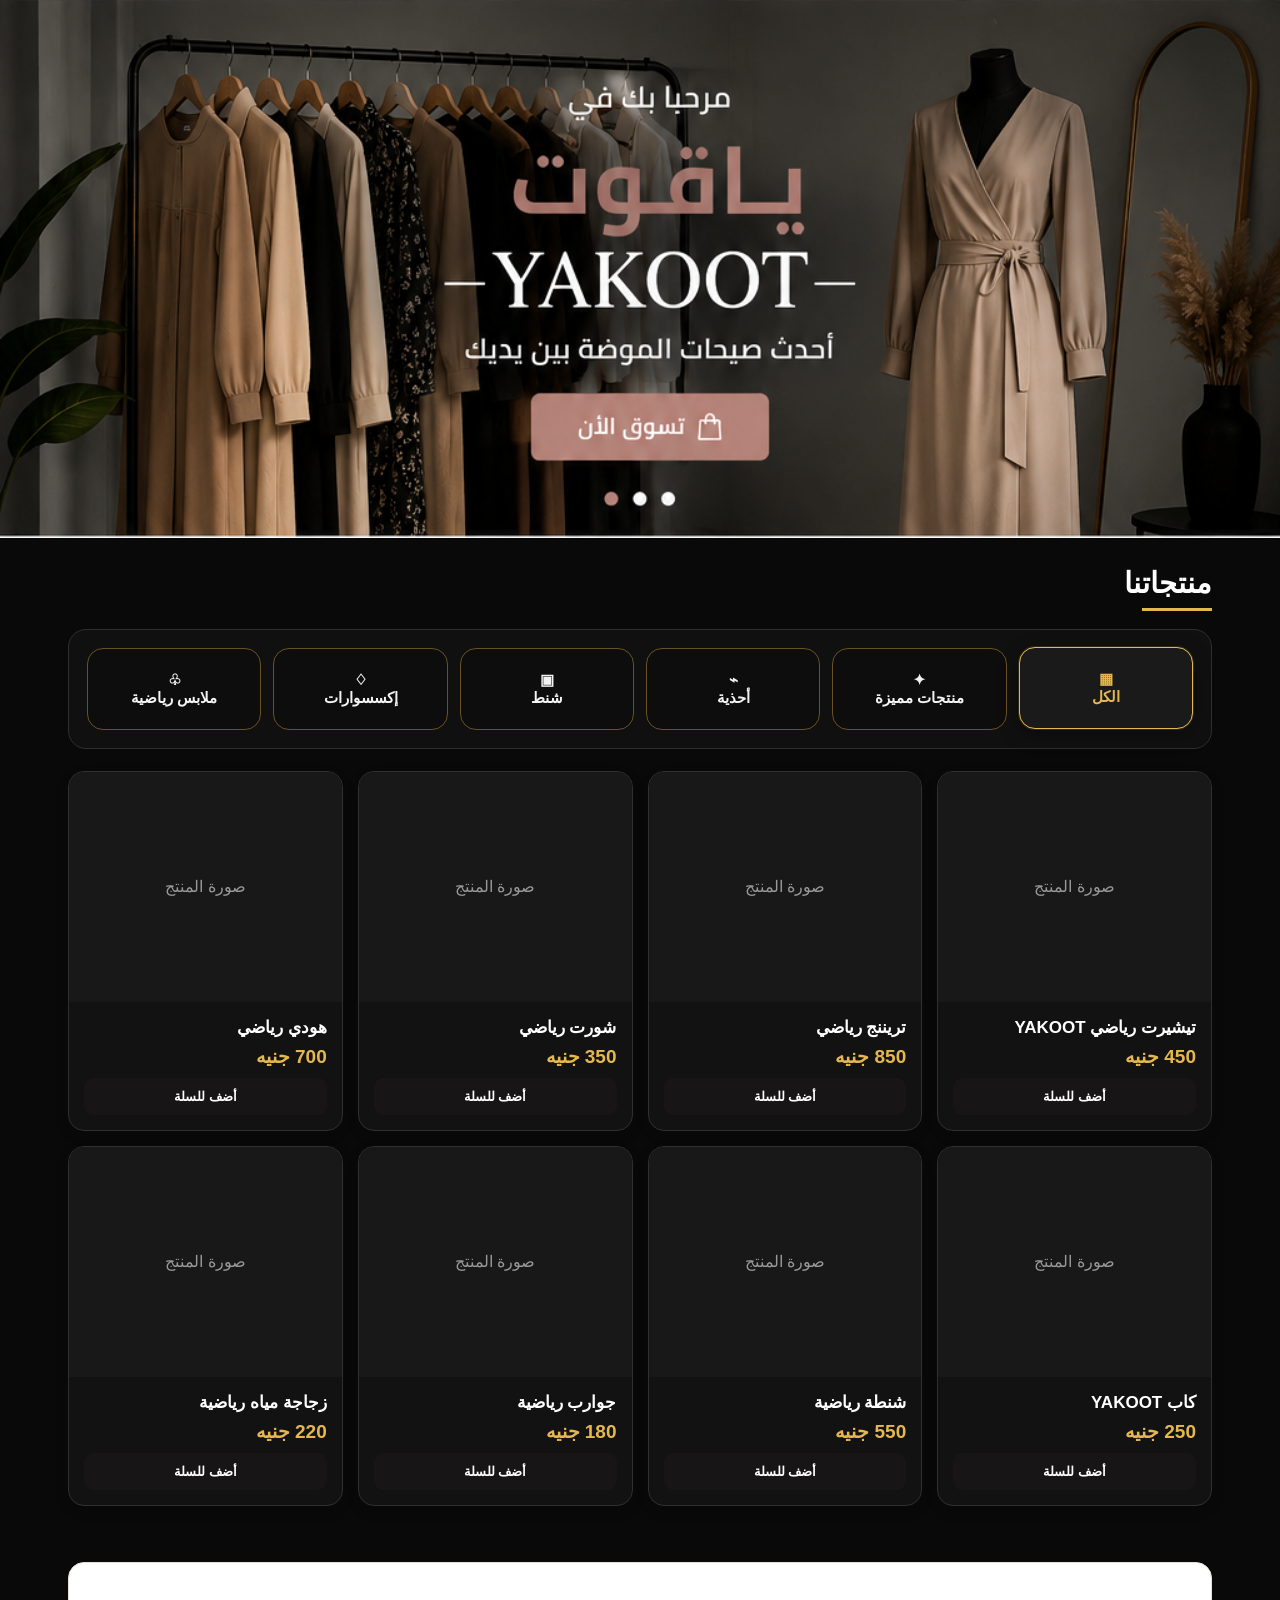
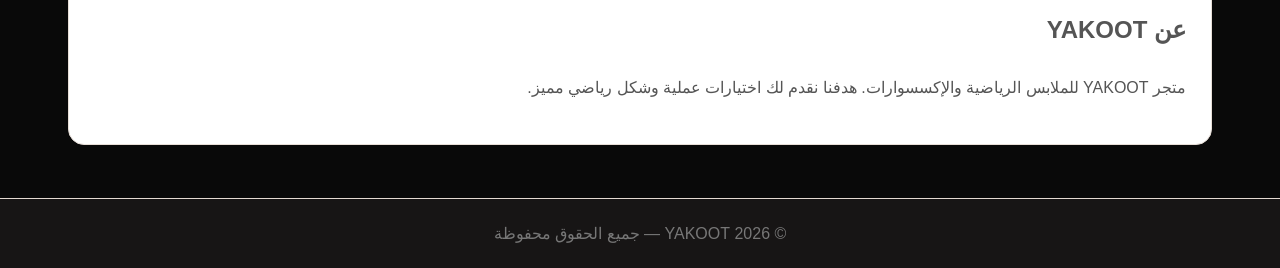
==== commit 7b2d4a5a: "Add files via upload" ====
--- a/index.html
+++ b/index.html
@@ -1,50 +1,181 @@
-<!doctype html>
+<!DOCTYPE html>
 <html lang="ar" dir="rtl">
 <head>
-<meta charset="utf-8">
-<meta name="viewport" content="width=device-width,initial-scale=1,viewport-fit=cover">
-<meta name="theme-color" content="#0b0b0d">
-<meta name="description" content="YAKOOT - متجر ياقوت">
-<link rel="manifest" href="manifest.json">
-<link rel="icon" href="assets/yakoot-logo.jpg">
-<link rel="stylesheet" href="styles.css">
-<title>YAKOOT | ياقوت</title>
+<meta charset="UTF-8">
+<meta name="viewport" content="width=device-width, initial-scale=1.0">
+<meta name="description" content="YAKOOT STORE — ملابس رياضية وإكسسوارات ومنتجات مميزة">
+<meta property="og:title" content="YAKOOT STORE">
+<meta property="og:description" content="ملابس رياضية وإكسسوارات ومنتجات مميزة">
+<meta property="og:image" content="hero-banner.png">
+<meta name="twitter:card" content="summary_large_image">
+<meta name="twitter:image" content="hero-banner.png">
+<title>YAKOOT | ملابس رياضية وإكسسوارات</title>
+<style>
+*{box-sizing:border-box}
+body{margin:0;font-family:Arial,Tahoma,sans-serif;background:#090909;color:#f5f5f5}
+a{text-decoration:none;color:inherit}
+header{position:sticky;top:0;z-index:10;background:rgba(5,5,5,.97);border-bottom:1px solid #3a2a12;backdrop-filter:blur(10px)}
+.nav{max-width:1180px;margin:auto;padding:10px 18px;display:flex;align-items:center;justify-content:space-between;gap:15px}
+.brand{display:flex;align-items:center;gap:10px;font-weight:900;letter-spacing:1px;color:#e5b84f}
+.brand img{width:48px;height:48px;object-fit:contain;border-radius:8px}
+.cart{background:#111;color:#e5b84f;border:1px solid #6e5525;border:0;padding:11px 15px;border-radius:12px;font-weight:800;cursor:pointer}
+.hero-wrap{max-width:1536px;margin:0 auto;padding:0}.hero-interface{position:relative;width:100%;line-height:0;overflow:hidden;background:#090909}.hero-interface-img{display:block;width:100%;height:auto;object-fit:contain}.hotspot{position:absolute;display:block;padding:0;margin:0;border:0;background:transparent;cursor:pointer;z-index:3;border-radius:18px}.hotspot:focus-visible{outline:3px solid #e5b84f;outline-offset:2px}.cart-hotspot{top:1.4%;left:1.2%;width:10.5%;height:6.5%}.cat-all{top:55.2%;right:1.4%;width:18%;height:12.5%}.cat-featured{top:55.2%;right:21.3%;width:18%;height:12.5%}.cat-shoes{top:55.2%;right:41.3%;width:18%;height:12.5%}.cat-bags{top:55.2%;right:61.2%;width:18%;height:12.5%}.cat-accessories{top:55.2%;right:81%;width:18%;height:12.5%}.cat-clothes{top:55.2%;left:1.3%;width:18%;height:12.5%}
+.section{max-width:1180px;margin:auto;padding:28px 18px}
+.section-title{display:flex;align-items:center;justify-content:space-between;margin-bottom:18px}
+.section-title h2{margin:0;font-size:29px;color:#fff}
+.line{height:3px;width:70px;background:#e5b84f;margin-top:8px}
+.filters{display:grid;grid-template-columns:repeat(6,1fr);gap:12px;margin-bottom:22px;padding:18px;border:1px solid #2f2f2f;border-radius:18px;background:#101010}
+.filter{min-height:82px;background:#0d0d0d;color:#f3f3f3;border:1px solid #6a5124;padding:10px 8px;border-radius:16px;cursor:pointer;font-weight:800;font-size:15px;transition:.2s;display:flex;align-items:center;justify-content:center;text-align:center}
+.filter:hover,.filter.active{background:#1a1a1a;color:#e5b84f;border-color:#e5b84f;box-shadow:0 0 0 1px rgba(229,184,79,.15),0 6px 20px rgba(0,0,0,.35);transform:translateY(-1px)}
+@media(max-width:800px){.filters{grid-template-columns:repeat(3,1fr);gap:8px;padding:12px}.filter{min-height:70px;font-size:13px}}
+.grid{display:grid;grid-template-columns:repeat(4,1fr);gap:15px}
+.card{background:#121212;border:1px solid #303030;border-radius:16px;overflow:hidden;box-shadow:0 5px 18px rgba(0,0,0,.05)}
+.pic{height:230px;background:#181818;display:flex;align-items:center;justify-content:center;color:#999}
+.pic img{width:100%;height:100%;object-fit:cover}
+.card-body{padding:15px}
+.card h3{margin:0 0 7px;font-size:17px;color:#fff}
+.price{color:#e5b84f;font-size:19px;font-weight:900;margin-bottom:10px}
+.add{width:100%;border:0;background:#171515;color:#fff;padding:11px;border-radius:9px;font-weight:800;cursor:pointer}
+.about{background:#fff;border:1px solid #e7ded7;border-radius:16px;padding:25px;line-height:1.9;color:#555}
+footer{border-top:1px solid #e3d9d1;text-align:center;padding:25px;color:#777;margin-top:25px;background:#171515}
+.modal{display:none;position:fixed;inset:0;background:rgba(0,0,0,.78);z-index:30;padding:20px}
+.modal-box{max-width:520px;margin:50px auto;background:#fff;border:1px solid #ddd;border-radius:16px;padding:20px;color:#222}
+.modal-box h2{margin-top:0}
+.item{display:flex;justify-content:space-between;gap:10px;padding:12px 0;border-bottom:1px solid #2a2a2a}
+.qty button{background:#222;color:#fff;border:1px solid #444;border-radius:6px;width:30px;height:30px}
+.close{float:left;background:none;border:0;color:#aaa;font-size:25px;cursor:pointer}
+.order{display:block;text-align:center;background:#25D366;color:#071b0d;padding:13px;border-radius:10px;font-weight:900;margin-top:18px}
+.empty{color:#999;text-align:center;padding:20px}
+@media(max-width:800px){.hero-wrap{padding:10px}.hero-banner{height:390px;border-radius:16px}.hero-copy{padding:25px;align-items:flex-start}.hero-copy h1{font-size:48px}.hero-copy p{font-size:16px}.grid{grid-template-columns:repeat(2,1fr)}}
+@media(max-width:450px){.grid{grid-template-columns:1fr 1fr}.pic{height:155px}.card h3{font-size:15px}.section{padding-left:12px;padding-right:12px}}
+</style>
 </head>
 <body>
-<header class="topbar">
-  <button id="menuBtn" class="icon-btn">☰</button>
-  <div class="brand"><img src="assets/yakoot-logo.jpg"><span>YAKOOT</span></div>
-  <button id="cartBtn" class="icon-btn">🛒<b id="cartCount">0</b></button>
-</header>
+
 
 <main>
-  <section class="hero">
-    <div>
-      <span class="eyebrow">YAKOOT STORE</span>
-      <h1>اختار إطلالتك<br><strong>من ياقوت</strong></h1>
-      <p>ملابس وإكسسوارات رياضية مختارة بعناية.</p>
-      <button class="primary" onclick="document.getElementById('products').scrollIntoView({behavior:'smooth'})">تسوق الآن</button>
-    </div>
-    <img src="assets/yakoot-logo.jpg" alt="YAKOOT">
-  </section>
+<section class="hero-wrap">
+  <div class="hero-interface" aria-label="واجهة متجر YAKOOT">
+    <img src="hero-banner.png" alt="واجهة متجر YAKOOT" class="hero-interface-img">
+    <button class="hotspot cart-hotspot" aria-label="فتح السلة" onclick="openCart()"></button>
+    <button class="hotspot cat-all" aria-label="الكل" onclick="filterFromHotspot('all',this)"></button>
+    <button class="hotspot cat-featured" aria-label="منتجات مميزة" onclick="filterFromHotspot('featured',this)"></button>
+    <button class="hotspot cat-shoes" aria-label="أحذية" onclick="filterFromHotspot('shoes',this)"></button>
+    <button class="hotspot cat-bags" aria-label="شنط" onclick="filterFromHotspot('bags',this)"></button>
+    <button class="hotspot cat-accessories" aria-label="إكسسوارات" onclick="filterFromHotspot('accessories',this)"></button>
+    <button class="hotspot cat-clothes" aria-label="ملابس رياضية" onclick="filterFromHotspot('clothes',this)"></button>
+  </div>
+</section>
 
-  <section class="toolbar">
-    <input id="search" placeholder="ابحث عن منتج...">
-    <select id="category"><option value="">كل الأقسام</option></select>
-  </section>
+<section class="section" id="products">
+  <div class="section-title"><div><h2>منتجاتنا</h2><div class="line"></div></div></div>
+  <div class="filters" aria-label="أقسام المتجر">
+    <button class="filter active" onclick="filterProducts('all',this)">▦<br>الكل</button>
+    <button class="filter" onclick="filterProducts('featured',this)">✦<br>منتجات مميزة</button>
+    <button class="filter" onclick="filterProducts('shoes',this)">⌁<br>أحذية</button>
+    <button class="filter" onclick="filterProducts('bags',this)">▣<br>شنط</button>
+    <button class="filter" onclick="filterProducts('accessories',this)">♢<br>إكسسوارات</button>
+    <button class="filter" onclick="filterProducts('clothes',this)">♧<br>ملابس رياضية</button>
+  </div>
+  <div class="grid" id="grid"></div>
+</section>
 
-  <section id="products" class="products"></section>
+<section class="section">
+  <div class="about">
+    <h2>عن YAKOOT</h2>
+    <p>متجر YAKOOT للملابس الرياضية والإكسسوارات. هدفنا نقدم لك اختيارات عملية وشكل رياضي مميز.</p>
+  </div>
+</section>
 </main>
 
-<aside id="drawer" class="drawer">
-  <div class="drawer-head"><h2>سلة المشتريات</h2><button onclick="closeCart()">×</button></div>
-  <div id="cartItems"></div>
-  <div class="cart-total"><span>الإجمالي</span><strong id="cartTotal">0 ج.م</strong></div>
-  <button class="primary full" onclick="checkout()">إتمام الطلب</button>
-</aside>
-<div id="overlay" class="overlay" onclick="closeCart()"></div>
+<footer>© 2026 YAKOOT — جميع الحقوق محفوظة</footer>
 
-<footer>© YAKOOT — متجر ياقوت</footer>
-<script src="config.js"></script><script src="supabase-client.js"></script><script src="app.js"></script>
+<div class="modal" id="modal" onclick="if(event.target===this)closeCart()">
+  <div class="modal-box">
+    <button class="close" onclick="closeCart()">×</button>
+    <h2>سلة الطلب</h2>
+    <div id="cartItems"></div>
+    <div id="total" style="margin-top:15px;font-size:20px;font-weight:800;color:#e5b84f"></div>
+    <div class="checkout-form" style="margin-top:18px;display:grid;gap:10px">
+      <input id="customerName" type="text" placeholder="الاسم بالكامل" aria-label="الاسم بالكامل" style="width:100%;padding:12px;border-radius:9px;border:1px solid #333;background:#181818;color:#fff;font-size:15px">
+      <input id="customerPhone" type="tel" placeholder="رقم الهاتف" aria-label="رقم الهاتف" style="width:100%;padding:12px;border-radius:9px;border:1px solid #333;background:#181818;color:#fff;font-size:15px;direction:rtl">
+      <input id="customerAddress" type="text" placeholder="العنوان بالتفصيل" aria-label="العنوان بالتفصيل" style="width:100%;padding:12px;border-radius:9px;border:1px solid #333;background:#181818;color:#fff;font-size:15px">
+      <textarea id="customerNotes" placeholder="ملاحظات إضافية (اختياري)" aria-label="ملاحظات إضافية" rows="3" style="width:100%;padding:12px;border-radius:9px;border:1px solid #333;background:#181818;color:#fff;font-size:15px;resize:vertical"></textarea>
+    </div>
+    <button id="wa" class="order" type="button" onclick="sendOrder()">إتمام الطلب عبر واتساب</button>
+  </div>
+</div>
+
+<script>
+const WHATSAPP_NUMBER = "201108110168";
+const products = [
+ {id:1,name:"تيشيرت رياضي YAKOOT",price:450,cat:"clothes",featured:true},
+ {id:2,name:"تريننج رياضي",price:850,cat:"clothes",featured:true},
+ {id:3,name:"شورت رياضي",price:350,cat:"clothes",featured:true},
+ {id:4,name:"هودي رياضي",price:700,cat:"clothes",featured:true},
+ {id:5,name:"كاب YAKOOT",price:250,cat:"accessories",featured:true},
+ {id:6,name:"شنطة رياضية",price:550,cat:"bags",featured:true},
+ {id:7,name:"جوارب رياضية",price:180,cat:"accessories"},
+ {id:8,name:"زجاجة مياه رياضية",price:220,cat:"accessories",featured:true}
+];
+let cart = {};
+
+function render(list=products){
+ const grid=document.getElementById("grid");
+ grid.innerHTML=list.map(p=>`
+ <article class="card">
+  <div class="pic">صورة المنتج</div>
+  <div class="card-body">
+   <h3>${p.name}</h3>
+   <div class="price">${p.price} جنيه</div>
+   <button class="add" onclick="addToCart(${p.id})">أضف للسلة</button>
+  </div>
+ </article>`).join("");
+}
+function filterFromHotspot(cat,hotspot){
+  filterProducts(cat,document.querySelector(`.filter[onclick*="'${cat}'"]`));
+  document.getElementById("products").scrollIntoView({behavior:"smooth",block:"start"});
+}
+function filterProducts(cat,btn){
+ if(!btn)return;
+ document.querySelectorAll(".filter").forEach(x=>x.classList.remove("active"));
+ btn.classList.add("active");
+ render(cat==="all"?products:cat==="featured"?products.filter(p=>p.featured):products.filter(p=>p.cat===cat));
+}
+function addToCart(id){cart[id]=(cart[id]||0)+1;updateCount();openCart();}
+function updateCount(){document.getElementById("count").textContent=Object.values(cart).reduce((a,b)=>a+b,0);}
+function sendOrder(){
+ const ids=Object.keys(cart);
+ if(!ids.length){alert("السلة فارغة. أضف منتجًا أولاً.");return;}
+ const name=document.getElementById("customerName").value.trim();
+ const phone=document.getElementById("customerPhone").value.trim();
+ const address=document.getElementById("customerAddress").value.trim();
+ const notes=document.getElementById("customerNotes").value.trim();
+ if(!name || !phone || !address){alert("من فضلك اكتب الاسم ورقم الهاتف والعنوان.");return;}
+ if(WHATSAPP_NUMBER.includes("ضع_")){alert("لم يتم ضبط رقم واتساب المتجر بعد.");return;}
+ let total=0, msg="مرحباً YAKOOT، أريد تأكيد الطلب:%0A%0A";
+ ids.forEach(id=>{const p=products.find(x=>x.id==id); total+=p.price*cart[id]; msg+=`• ${p.name} × ${cart[id]} = ${p.price*cart[id]} جنيه%0A`;});
+ msg+=`%0Aالإجمالي: ${total} جنيه%0A%0Aالاسم: ${encodeURIComponent(name)}%0Aرقم الهاتف: ${encodeURIComponent(phone)}%0Aالعنوان: ${encodeURIComponent(address)}`;
+ if(notes) msg+=`%0Aملاحظات: ${encodeURIComponent(notes)}`;
+ window.open("https://wa.me/"+WHATSAPP_NUMBER+"?text="+msg,"_blank");
+}
+function openCart(){
+ document.getElementById("modal").style.display="block";
+ const ids=Object.keys(cart);
+ const box=document.getElementById("cartItems");
+ if(!ids.length){box.innerHTML='<div class="empty">السلة فارغة</div>';document.getElementById("total").textContent="";return;}
+ let total=0;
+ box.innerHTML=ids.map(id=>{
+  const p=products.find(x=>x.id==id),q=cart[id];total+=p.price*q;
+  return `<div class="item"><div>${p.name}<br><b>${p.price*q} جنيه</b></div>
+  <div class="qty"><button onclick="changeQty(${p.id},-1)">−</button> ${q} <button onclick="changeQty(${p.id},1)">+</button></div></div>`;
+ }).join("");
+ document.getElementById("total").textContent="الإجمالي: "+total+" جنيه";
+
+}
+function changeQty(id,n){cart[id]+=n;if(cart[id]<=0)delete cart[id];updateCount();openCart();}
+function closeCart(){document.getElementById("modal").style.display="none";}
+render();
+</script>
 </body>
 </html>
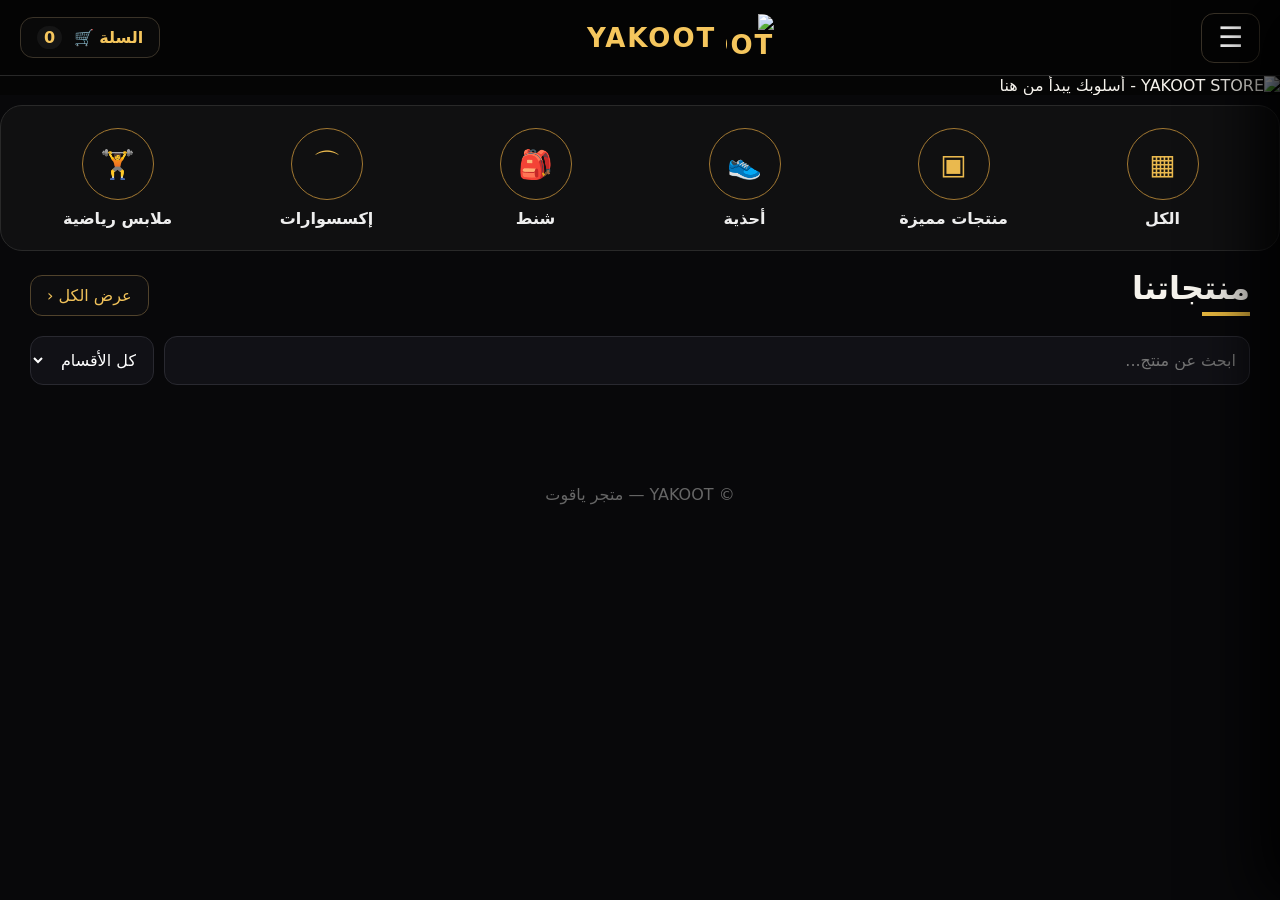
==== commit ce01060d: "Add files via upload" ====
--- a/index.html
+++ b/index.html
@@ -1,181 +1,57 @@
-<!DOCTYPE html>
+<!doctype html>
 <html lang="ar" dir="rtl">
 <head>
-<meta charset="UTF-8">
-<meta name="viewport" content="width=device-width, initial-scale=1.0">
-<meta name="description" content="YAKOOT STORE — ملابس رياضية وإكسسوارات ومنتجات مميزة">
-<meta property="og:title" content="YAKOOT STORE">
-<meta property="og:description" content="ملابس رياضية وإكسسوارات ومنتجات مميزة">
-<meta property="og:image" content="hero-banner.png">
-<meta name="twitter:card" content="summary_large_image">
-<meta name="twitter:image" content="hero-banner.png">
-<title>YAKOOT | ملابس رياضية وإكسسوارات</title>
-<style>
-*{box-sizing:border-box}
-body{margin:0;font-family:Arial,Tahoma,sans-serif;background:#090909;color:#f5f5f5}
-a{text-decoration:none;color:inherit}
-header{position:sticky;top:0;z-index:10;background:rgba(5,5,5,.97);border-bottom:1px solid #3a2a12;backdrop-filter:blur(10px)}
-.nav{max-width:1180px;margin:auto;padding:10px 18px;display:flex;align-items:center;justify-content:space-between;gap:15px}
-.brand{display:flex;align-items:center;gap:10px;font-weight:900;letter-spacing:1px;color:#e5b84f}
-.brand img{width:48px;height:48px;object-fit:contain;border-radius:8px}
-.cart{background:#111;color:#e5b84f;border:1px solid #6e5525;border:0;padding:11px 15px;border-radius:12px;font-weight:800;cursor:pointer}
-.hero-wrap{max-width:1536px;margin:0 auto;padding:0}.hero-interface{position:relative;width:100%;line-height:0;overflow:hidden;background:#090909}.hero-interface-img{display:block;width:100%;height:auto;object-fit:contain}.hotspot{position:absolute;display:block;padding:0;margin:0;border:0;background:transparent;cursor:pointer;z-index:3;border-radius:18px}.hotspot:focus-visible{outline:3px solid #e5b84f;outline-offset:2px}.cart-hotspot{top:1.4%;left:1.2%;width:10.5%;height:6.5%}.cat-all{top:55.2%;right:1.4%;width:18%;height:12.5%}.cat-featured{top:55.2%;right:21.3%;width:18%;height:12.5%}.cat-shoes{top:55.2%;right:41.3%;width:18%;height:12.5%}.cat-bags{top:55.2%;right:61.2%;width:18%;height:12.5%}.cat-accessories{top:55.2%;right:81%;width:18%;height:12.5%}.cat-clothes{top:55.2%;left:1.3%;width:18%;height:12.5%}
-.section{max-width:1180px;margin:auto;padding:28px 18px}
-.section-title{display:flex;align-items:center;justify-content:space-between;margin-bottom:18px}
-.section-title h2{margin:0;font-size:29px;color:#fff}
-.line{height:3px;width:70px;background:#e5b84f;margin-top:8px}
-.filters{display:grid;grid-template-columns:repeat(6,1fr);gap:12px;margin-bottom:22px;padding:18px;border:1px solid #2f2f2f;border-radius:18px;background:#101010}
-.filter{min-height:82px;background:#0d0d0d;color:#f3f3f3;border:1px solid #6a5124;padding:10px 8px;border-radius:16px;cursor:pointer;font-weight:800;font-size:15px;transition:.2s;display:flex;align-items:center;justify-content:center;text-align:center}
-.filter:hover,.filter.active{background:#1a1a1a;color:#e5b84f;border-color:#e5b84f;box-shadow:0 0 0 1px rgba(229,184,79,.15),0 6px 20px rgba(0,0,0,.35);transform:translateY(-1px)}
-@media(max-width:800px){.filters{grid-template-columns:repeat(3,1fr);gap:8px;padding:12px}.filter{min-height:70px;font-size:13px}}
-.grid{display:grid;grid-template-columns:repeat(4,1fr);gap:15px}
-.card{background:#121212;border:1px solid #303030;border-radius:16px;overflow:hidden;box-shadow:0 5px 18px rgba(0,0,0,.05)}
-.pic{height:230px;background:#181818;display:flex;align-items:center;justify-content:center;color:#999}
-.pic img{width:100%;height:100%;object-fit:cover}
-.card-body{padding:15px}
-.card h3{margin:0 0 7px;font-size:17px;color:#fff}
-.price{color:#e5b84f;font-size:19px;font-weight:900;margin-bottom:10px}
-.add{width:100%;border:0;background:#171515;color:#fff;padding:11px;border-radius:9px;font-weight:800;cursor:pointer}
-.about{background:#fff;border:1px solid #e7ded7;border-radius:16px;padding:25px;line-height:1.9;color:#555}
-footer{border-top:1px solid #e3d9d1;text-align:center;padding:25px;color:#777;margin-top:25px;background:#171515}
-.modal{display:none;position:fixed;inset:0;background:rgba(0,0,0,.78);z-index:30;padding:20px}
-.modal-box{max-width:520px;margin:50px auto;background:#fff;border:1px solid #ddd;border-radius:16px;padding:20px;color:#222}
-.modal-box h2{margin-top:0}
-.item{display:flex;justify-content:space-between;gap:10px;padding:12px 0;border-bottom:1px solid #2a2a2a}
-.qty button{background:#222;color:#fff;border:1px solid #444;border-radius:6px;width:30px;height:30px}
-.close{float:left;background:none;border:0;color:#aaa;font-size:25px;cursor:pointer}
-.order{display:block;text-align:center;background:#25D366;color:#071b0d;padding:13px;border-radius:10px;font-weight:900;margin-top:18px}
-.empty{color:#999;text-align:center;padding:20px}
-@media(max-width:800px){.hero-wrap{padding:10px}.hero-banner{height:390px;border-radius:16px}.hero-copy{padding:25px;align-items:flex-start}.hero-copy h1{font-size:48px}.hero-copy p{font-size:16px}.grid{grid-template-columns:repeat(2,1fr)}}
-@media(max-width:450px){.grid{grid-template-columns:1fr 1fr}.pic{height:155px}.card h3{font-size:15px}.section{padding-left:12px;padding-right:12px}}
-</style>
+<meta charset="utf-8">
+<meta name="viewport" content="width=device-width,initial-scale=1,viewport-fit=cover">
+<meta name="theme-color" content="#0b0b0d">
+<meta name="description" content="YAKOOT - متجر ياقوت">
+<link rel="manifest" href="manifest.json">
+<link rel="icon" href="assets/256.png">
+<link rel="stylesheet" href="styles.css">
+<title>YAKOOT | ياقوت</title>
 </head>
 <body>
-
+<header class="topbar">
+  <button id="menuBtn" class="icon-btn menu" aria-label="لوحة الإدارة">☰</button>
+  <div class="brand"><img src="assets/256.png" alt="YAKOOT"><span>YAKOOT</span></div>
+  <button id="cartBtn" class="cart-btn" aria-label="السلة">السلة 🛒 <b id="cartCount">0</b></button>
+</header>
 
 <main>
-<section class="hero-wrap">
-  <div class="hero-interface" aria-label="واجهة متجر YAKOOT">
-    <img src="hero-banner.png" alt="واجهة متجر YAKOOT" class="hero-interface-img">
-    <button class="hotspot cart-hotspot" aria-label="فتح السلة" onclick="openCart()"></button>
-    <button class="hotspot cat-all" aria-label="الكل" onclick="filterFromHotspot('all',this)"></button>
-    <button class="hotspot cat-featured" aria-label="منتجات مميزة" onclick="filterFromHotspot('featured',this)"></button>
-    <button class="hotspot cat-shoes" aria-label="أحذية" onclick="filterFromHotspot('shoes',this)"></button>
-    <button class="hotspot cat-bags" aria-label="شنط" onclick="filterFromHotspot('bags',this)"></button>
-    <button class="hotspot cat-accessories" aria-label="إكسسوارات" onclick="filterFromHotspot('accessories',this)"></button>
-    <button class="hotspot cat-clothes" aria-label="ملابس رياضية" onclick="filterFromHotspot('clothes',this)"></button>
-  </div>
-</section>
+  <section class="hero-image" aria-label="متجر ياقوت">
+    <img src="assets/yakoot-store-banner.png" alt="YAKOOT STORE - أسلوبك يبدأ من هنا">
+  </section>
 
-<section class="section" id="products">
-  <div class="section-title"><div><h2>منتجاتنا</h2><div class="line"></div></div></div>
-  <div class="filters" aria-label="أقسام المتجر">
-    <button class="filter active" onclick="filterProducts('all',this)">▦<br>الكل</button>
-    <button class="filter" onclick="filterProducts('featured',this)">✦<br>منتجات مميزة</button>
-    <button class="filter" onclick="filterProducts('shoes',this)">⌁<br>أحذية</button>
-    <button class="filter" onclick="filterProducts('bags',this)">▣<br>شنط</button>
-    <button class="filter" onclick="filterProducts('accessories',this)">♢<br>إكسسوارات</button>
-    <button class="filter" onclick="filterProducts('clothes',this)">♧<br>ملابس رياضية</button>
-  </div>
-  <div class="grid" id="grid"></div>
-</section>
+  <section class="categories" aria-label="الأقسام">
+    <button data-cat=""> <span>▦</span><strong>الكل</strong></button>
+    <button data-cat="منتجات مميزة"><span>▣</span><strong>منتجات مميزة</strong></button>
+    <button data-cat="أحذية"><span>👟</span><strong>أحذية</strong></button>
+    <button data-cat="شنط"><span>🎒</span><strong>شنط</strong></button>
+    <button data-cat="إكسسوارات"><span>⌒</span><strong>إكسسوارات</strong></button>
+    <button data-cat="ملابس رياضية"><span>🏋</span><strong>ملابس رياضية</strong></button>
+  </section>
 
-<section class="section">
-  <div class="about">
-    <h2>عن YAKOOT</h2>
-    <p>متجر YAKOOT للملابس الرياضية والإكسسوارات. هدفنا نقدم لك اختيارات عملية وشكل رياضي مميز.</p>
-  </div>
-</section>
+  <section class="section-head">
+    <div><h2>منتجاتنا</h2><span></span></div>
+    <button id="showAll" class="outline-btn">عرض الكل ‹</button>
+  </section>
+
+  <section class="toolbar">
+    <input id="search" placeholder="ابحث عن منتج..." aria-label="البحث عن منتج">
+    <select id="category" aria-label="اختيار القسم"><option value="">كل الأقسام</option></select>
+  </section>
+
+  <section id="products" class="products"></section>
 </main>
 
-<footer>© 2026 YAKOOT — جميع الحقوق محفوظة</footer>
-
-<div class="modal" id="modal" onclick="if(event.target===this)closeCart()">
-  <div class="modal-box">
-    <button class="close" onclick="closeCart()">×</button>
-    <h2>سلة الطلب</h2>
-    <div id="cartItems"></div>
-    <div id="total" style="margin-top:15px;font-size:20px;font-weight:800;color:#e5b84f"></div>
-    <div class="checkout-form" style="margin-top:18px;display:grid;gap:10px">
-      <input id="customerName" type="text" placeholder="الاسم بالكامل" aria-label="الاسم بالكامل" style="width:100%;padding:12px;border-radius:9px;border:1px solid #333;background:#181818;color:#fff;font-size:15px">
-      <input id="customerPhone" type="tel" placeholder="رقم الهاتف" aria-label="رقم الهاتف" style="width:100%;padding:12px;border-radius:9px;border:1px solid #333;background:#181818;color:#fff;font-size:15px;direction:rtl">
-      <input id="customerAddress" type="text" placeholder="العنوان بالتفصيل" aria-label="العنوان بالتفصيل" style="width:100%;padding:12px;border-radius:9px;border:1px solid #333;background:#181818;color:#fff;font-size:15px">
-      <textarea id="customerNotes" placeholder="ملاحظات إضافية (اختياري)" aria-label="ملاحظات إضافية" rows="3" style="width:100%;padding:12px;border-radius:9px;border:1px solid #333;background:#181818;color:#fff;font-size:15px;resize:vertical"></textarea>
-    </div>
-    <button id="wa" class="order" type="button" onclick="sendOrder()">إتمام الطلب عبر واتساب</button>
-  </div>
-</div>
-
-<script>
-const WHATSAPP_NUMBER = "201108110168";
-const products = [
- {id:1,name:"تيشيرت رياضي YAKOOT",price:450,cat:"clothes",featured:true},
- {id:2,name:"تريننج رياضي",price:850,cat:"clothes",featured:true},
- {id:3,name:"شورت رياضي",price:350,cat:"clothes",featured:true},
- {id:4,name:"هودي رياضي",price:700,cat:"clothes",featured:true},
- {id:5,name:"كاب YAKOOT",price:250,cat:"accessories",featured:true},
- {id:6,name:"شنطة رياضية",price:550,cat:"bags",featured:true},
- {id:7,name:"جوارب رياضية",price:180,cat:"accessories"},
- {id:8,name:"زجاجة مياه رياضية",price:220,cat:"accessories",featured:true}
-];
-let cart = {};
-
-function render(list=products){
- const grid=document.getElementById("grid");
- grid.innerHTML=list.map(p=>`
- <article class="card">
-  <div class="pic">صورة المنتج</div>
-  <div class="card-body">
-   <h3>${p.name}</h3>
-   <div class="price">${p.price} جنيه</div>
-   <button class="add" onclick="addToCart(${p.id})">أضف للسلة</button>
-  </div>
- </article>`).join("");
-}
-function filterFromHotspot(cat,hotspot){
-  filterProducts(cat,document.querySelector(`.filter[onclick*="'${cat}'"]`));
-  document.getElementById("products").scrollIntoView({behavior:"smooth",block:"start"});
-}
-function filterProducts(cat,btn){
- if(!btn)return;
- document.querySelectorAll(".filter").forEach(x=>x.classList.remove("active"));
- btn.classList.add("active");
- render(cat==="all"?products:cat==="featured"?products.filter(p=>p.featured):products.filter(p=>p.cat===cat));
-}
-function addToCart(id){cart[id]=(cart[id]||0)+1;updateCount();openCart();}
-function updateCount(){document.getElementById("count").textContent=Object.values(cart).reduce((a,b)=>a+b,0);}
-function sendOrder(){
- const ids=Object.keys(cart);
- if(!ids.length){alert("السلة فارغة. أضف منتجًا أولاً.");return;}
- const name=document.getElementById("customerName").value.trim();
- const phone=document.getElementById("customerPhone").value.trim();
- const address=document.getElementById("customerAddress").value.trim();
- const notes=document.getElementById("customerNotes").value.trim();
- if(!name || !phone || !address){alert("من فضلك اكتب الاسم ورقم الهاتف والعنوان.");return;}
- if(WHATSAPP_NUMBER.includes("ضع_")){alert("لم يتم ضبط رقم واتساب المتجر بعد.");return;}
- let total=0, msg="مرحباً YAKOOT، أريد تأكيد الطلب:%0A%0A";
- ids.forEach(id=>{const p=products.find(x=>x.id==id); total+=p.price*cart[id]; msg+=`• ${p.name} × ${cart[id]} = ${p.price*cart[id]} جنيه%0A`;});
- msg+=`%0Aالإجمالي: ${total} جنيه%0A%0Aالاسم: ${encodeURIComponent(name)}%0Aرقم الهاتف: ${encodeURIComponent(phone)}%0Aالعنوان: ${encodeURIComponent(address)}`;
- if(notes) msg+=`%0Aملاحظات: ${encodeURIComponent(notes)}`;
- window.open("https://wa.me/"+WHATSAPP_NUMBER+"?text="+msg,"_blank");
-}
-function openCart(){
- document.getElementById("modal").style.display="block";
- const ids=Object.keys(cart);
- const box=document.getElementById("cartItems");
- if(!ids.length){box.innerHTML='<div class="empty">السلة فارغة</div>';document.getElementById("total").textContent="";return;}
- let total=0;
- box.innerHTML=ids.map(id=>{
-  const p=products.find(x=>x.id==id),q=cart[id];total+=p.price*q;
-  return `<div class="item"><div>${p.name}<br><b>${p.price*q} جنيه</b></div>
-  <div class="qty"><button onclick="changeQty(${p.id},-1)">−</button> ${q} <button onclick="changeQty(${p.id},1)">+</button></div></div>`;
- }).join("");
- document.getElementById("total").textContent="الإجمالي: "+total+" جنيه";
-
-}
-function changeQty(id,n){cart[id]+=n;if(cart[id]<=0)delete cart[id];updateCount();openCart();}
-function closeCart(){document.getElementById("modal").style.display="none";}
-render();
-</script>
+<aside id="drawer" class="drawer">
+  <div class="drawer-head"><h2>سلة المشتريات</h2><button onclick="closeCart()" aria-label="إغلاق">×</button></div>
+  <div id="cartItems"></div>
+  <div class="cart-total"><span>الإجمالي</span><strong id="cartTotal">0 ج.م</strong></div>
+  <button class="primary full" onclick="checkout()">إتمام الطلب</button>
+</aside>
+<div id="overlay" class="overlay" onclick="closeCart()"></div>
+<footer>© YAKOOT — متجر ياقوت</footer>
+<script src="config.js"></script><script src="supabase-client.js"></script><script src="app.js"></script>
 </body>
-</html>+</html>
--- a/styles.css
+++ b/styles.css
@@ -0,0 +1 @@
+*{box-sizing:border-box}html{scroll-behavior:smooth}body{margin:0;background:#08080a;color:#f6f3ed;font-family:system-ui,-apple-system,"Segoe UI",Tahoma,Arial,sans-serif}button,input,select{font:inherit}button{cursor:pointer}.topbar{position:sticky;top:0;z-index:50;height:76px;background:#050505f2;backdrop-filter:blur(14px);display:flex;align-items:center;justify-content:space-between;padding:0 20px;border-bottom:1px solid #282828}.brand{display:flex;align-items:center;gap:10px;font-weight:900;letter-spacing:2px;color:#f5c65d;font-size:26px}.brand img{width:48px;height:48px;border-radius:12px;object-fit:cover}.icon-btn,.cart-btn{border:1px solid #3a3328;background:#090909;color:#f5c65d;border-radius:13px;padding:10px 16px}.menu{font-size:28px;line-height:1;color:#fff;background:transparent}.cart-btn{font-weight:800}.cart-btn b{margin-right:6px;background:#151515;border-radius:99px;padding:2px 7px}.hero-image{width:100%;max-width:1536px;margin:0 auto;overflow:hidden;background:#050505}.hero-image img{display:block;width:100%;height:auto;max-height:500px;object-fit:cover}.categories{max-width:1500px;margin:10px auto 18px;padding:12px 18px;display:grid;grid-template-columns:repeat(6,1fr);gap:12px;background:#101011;border:1px solid #292929;border-radius:22px}.categories button{min-height:120px;background:transparent;color:#eee;border:0;display:flex;flex-direction:column;align-items:center;justify-content:center;gap:9px}.categories span{width:72px;height:72px;border:1px solid #a27832;border-radius:50%;display:grid;place-items:center;color:#eab94e;font-size:28px}.categories strong{font-size:16px;font-weight:600}.section-head{max-width:1500px;margin:0 auto;padding:0 30px 8px;display:flex;justify-content:space-between;align-items:end}.section-head h2{font-size:32px;margin:0;display:inline-block}.section-head div>span{display:block;width:48px;height:4px;background:#e8b83f;margin-top:5px}.outline-btn{background:#0d0d0f;color:#f1c25a;border:1px solid #51432c;border-radius:12px;padding:10px 16px}.toolbar{max-width:1500px;margin:12px auto;padding:0 30px;display:flex;gap:10px}.toolbar input,.toolbar select{background:#111116;border:1px solid #292930;color:#fff;border-radius:13px;padding:13px;outline:none}.toolbar input{flex:1}.products{max-width:1500px;margin:auto;padding:8px 30px 50px;display:grid;grid-template-columns:repeat(5,1fr);gap:16px}.card{background:#111116;border:1px solid #29292d;border-radius:18px;overflow:hidden}.card img{width:100%;aspect-ratio:1;object-fit:cover;background:#18181c}.card-body{padding:13px}.card h3{margin:0 0 7px;font-size:16px}.price{font-weight:900;color:#f5b84b}.add{width:100%;margin-top:10px;background:#1d1d23;color:#fff;border:1px solid #33333b;border-radius:10px;padding:9px}.drawer{position:fixed;top:0;right:-420px;width:min(420px,94vw);height:100dvh;background:#0d0d10;z-index:80;padding:18px;transition:.25s;box-shadow:-20px 0 60px #000}.drawer.open{right:0}.drawer-head{display:flex;justify-content:space-between;align-items:center;border-bottom:1px solid #28282e}.drawer-head button{background:none;border:0;color:#fff;font-size:30px}.overlay{position:fixed;inset:0;background:#0008;z-index:70;display:none}.overlay.show{display:block}.cart-row{display:grid;grid-template-columns:62px 1fr auto;gap:10px;align-items:center;padding:13px 0;border-bottom:1px solid #222}.cart-row img{width:62px;height:62px;object-fit:cover;border-radius:10px}.qty{display:flex;gap:7px;align-items:center}.qty button{background:#1b1b20;color:#fff;border:1px solid #333;border-radius:8px;width:28px;height:28px}.cart-total{display:flex;justify-content:space-between;padding:18px 0;font-size:18px}.primary{border:0;background:linear-gradient(135deg,#f5c65d,#d99a2b);color:#17120a;font-weight:900;border-radius:13px;padding:13px 20px}.full{width:100%}footer{text-align:center;color:#666;padding:30px}@media(max-width:900px){.categories{grid-template-columns:repeat(3,1fr)}.products{grid-template-columns:repeat(2,1fr);padding:8px 14px 40px}.section-head,.toolbar{padding-left:14px;padding-right:14px}.hero-image img{min-height:280px;object-fit:cover;object-position:center}.brand{font-size:21px}.topbar{padding:0 10px}}@media(max-width:520px){.topbar{height:68px}.brand img{width:40px;height:40px}.brand{font-size:18px}.cart-btn{padding:8px 10px}.categories{margin:8px 10px 16px;padding:8px;gap:4px}.categories button{min-height:90px}.categories span{width:54px;height:54px;font-size:22px}.categories strong{font-size:12px}.section-head h2{font-size:26px}.toolbar{flex-direction:column}.hero-image img{min-height:210px}}
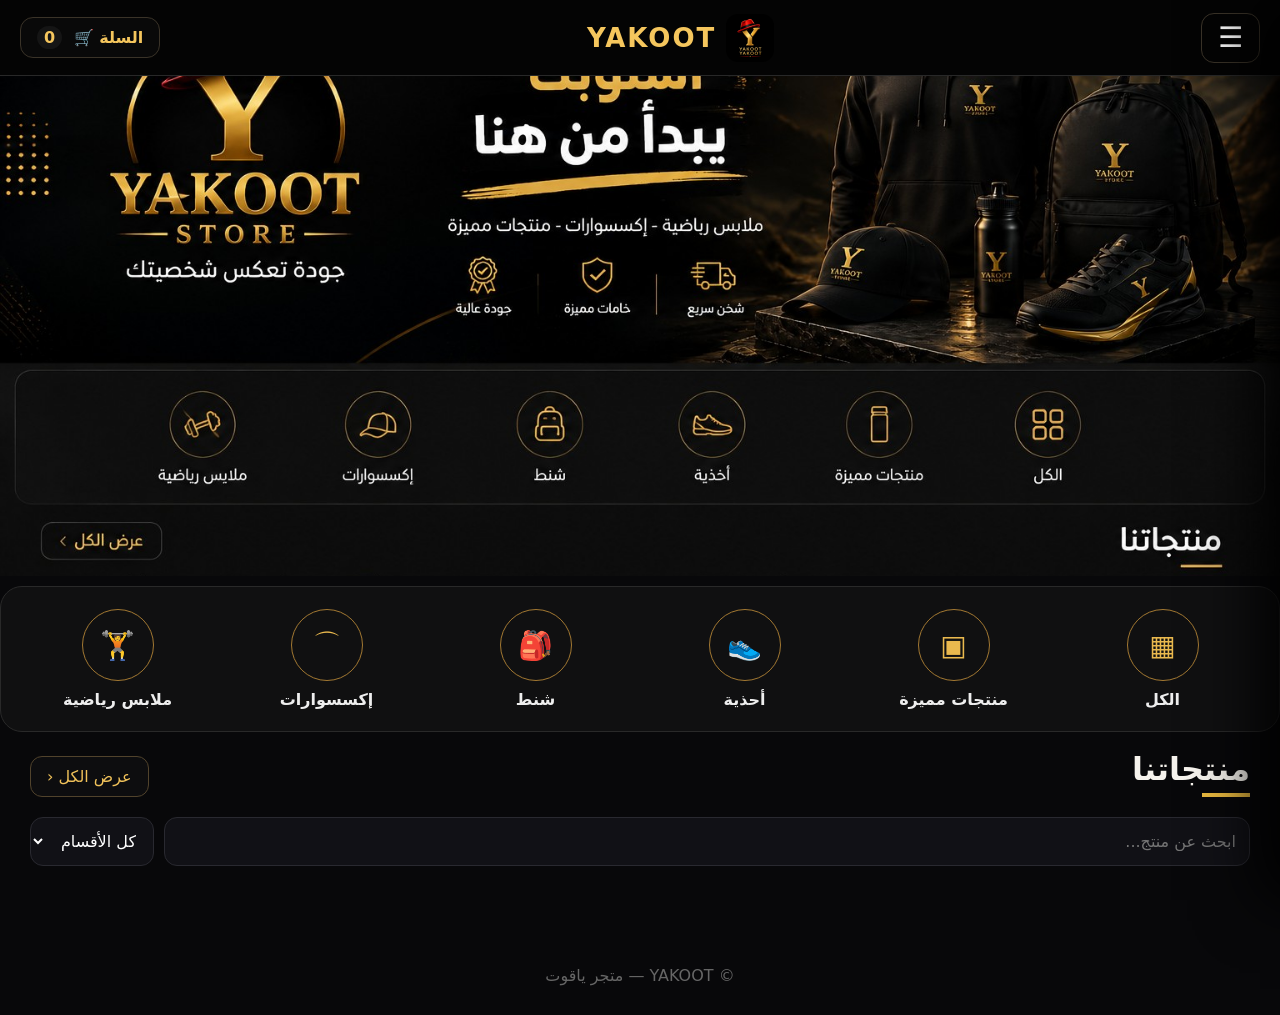
==== commit d5493ffd: "Add files via upload" ====
--- a/index.html
+++ b/index.html
@@ -6,20 +6,20 @@
 <meta name="theme-color" content="#0b0b0d">
 <meta name="description" content="YAKOOT - متجر ياقوت">
 <link rel="manifest" href="manifest.json">
-<link rel="icon" href="assets/256.png">
+<link rel="icon" href="logo.png">
 <link rel="stylesheet" href="styles.css">
 <title>YAKOOT | ياقوت</title>
 </head>
 <body>
 <header class="topbar">
   <button id="menuBtn" class="icon-btn menu" aria-label="لوحة الإدارة">☰</button>
-  <div class="brand"><img src="assets/256.png" alt="YAKOOT"><span>YAKOOT</span></div>
+  <div class="brand"><img src="logo.png" alt="YAKOOT"><span>YAKOOT</span></div>
   <button id="cartBtn" class="cart-btn" aria-label="السلة">السلة 🛒 <b id="cartCount">0</b></button>
 </header>
 
 <main>
   <section class="hero-image" aria-label="متجر ياقوت">
-    <img src="assets/yakoot-store-banner.png" alt="YAKOOT STORE - أسلوبك يبدأ من هنا">
+    <img src="store-image.png" alt="YAKOOT STORE - أسلوبك يبدأ من هنا">
   </section>
 
   <section class="categories" aria-label="الأقسام">
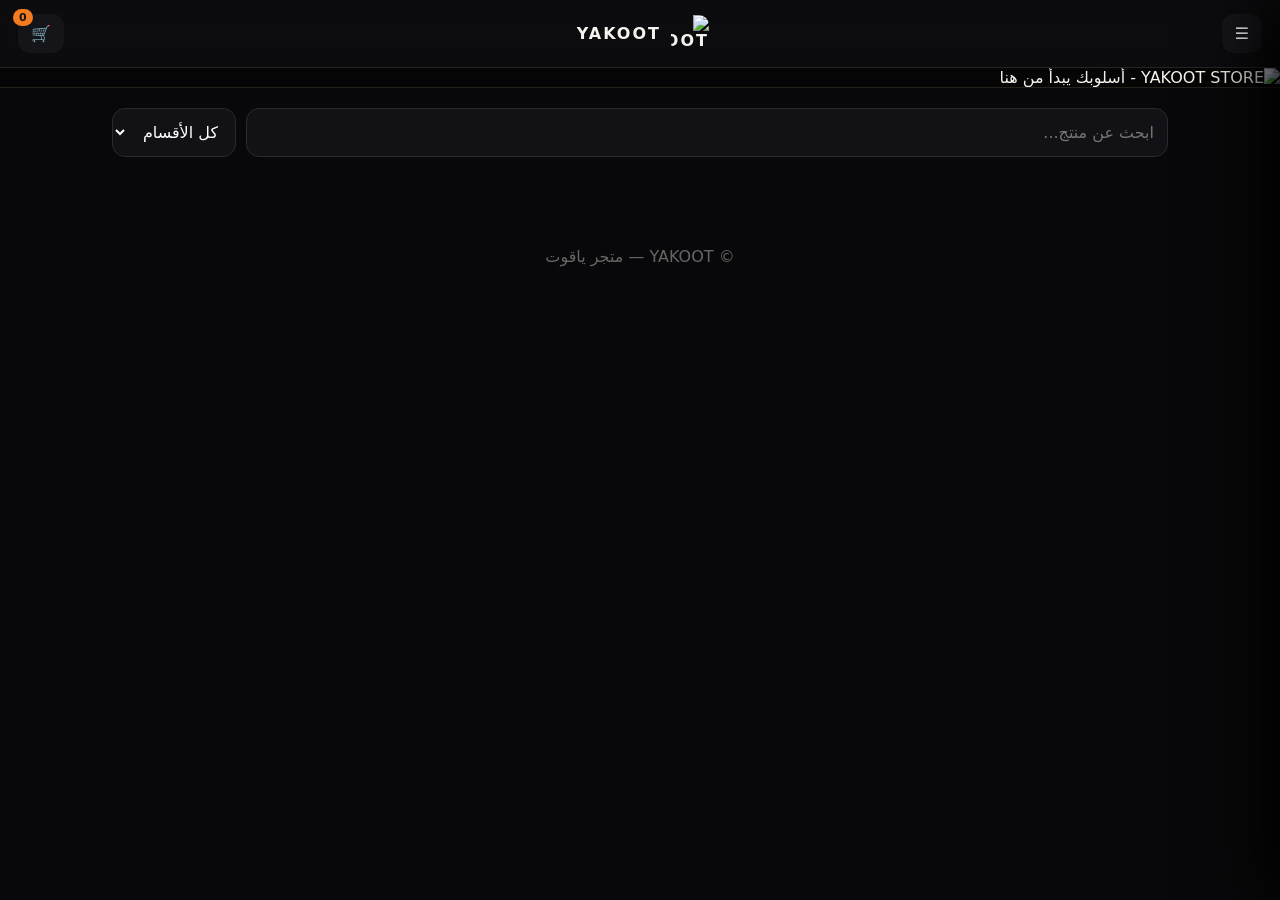
==== commit eaa5a5dd: "Add files via upload" ====
--- a/index.html
+++ b/index.html
@@ -6,46 +6,28 @@
 <meta name="theme-color" content="#0b0b0d">
 <meta name="description" content="YAKOOT - متجر ياقوت">
 <link rel="manifest" href="manifest.json">
-<link rel="icon" href="logo.png">
+<link rel="icon" href="assets/logo.png">
 <link rel="stylesheet" href="styles.css">
 <title>YAKOOT | ياقوت</title>
 </head>
 <body>
 <header class="topbar">
-  <button id="menuBtn" class="icon-btn menu" aria-label="لوحة الإدارة">☰</button>
-  <div class="brand"><img src="logo.png" alt="YAKOOT"><span>YAKOOT</span></div>
-  <button id="cartBtn" class="cart-btn" aria-label="السلة">السلة 🛒 <b id="cartCount">0</b></button>
+  <button id="menuBtn" class="icon-btn" aria-label="القائمة">☰</button>
+  <div class="brand"><img src="assets/logo.png" alt="YAKOOT"><span>YAKOOT</span></div>
+  <button id="cartBtn" class="icon-btn" aria-label="السلة">🛒 <b id="cartCount">0</b></button>
 </header>
-
 <main>
-  <section class="hero-image" aria-label="متجر ياقوت">
-    <img src="store-image.png" alt="YAKOOT STORE - أسلوبك يبدأ من هنا">
+  <section class="hero-banner-wrap">
+    <img class="hero-banner" src="assets/hero-banner.png" alt="YAKOOT STORE - أسلوبك يبدأ من هنا">
   </section>
-
-  <section class="categories" aria-label="الأقسام">
-    <button data-cat=""> <span>▦</span><strong>الكل</strong></button>
-    <button data-cat="منتجات مميزة"><span>▣</span><strong>منتجات مميزة</strong></button>
-    <button data-cat="أحذية"><span>👟</span><strong>أحذية</strong></button>
-    <button data-cat="شنط"><span>🎒</span><strong>شنط</strong></button>
-    <button data-cat="إكسسوارات"><span>⌒</span><strong>إكسسوارات</strong></button>
-    <button data-cat="ملابس رياضية"><span>🏋</span><strong>ملابس رياضية</strong></button>
-  </section>
-
-  <section class="section-head">
-    <div><h2>منتجاتنا</h2><span></span></div>
-    <button id="showAll" class="outline-btn">عرض الكل ‹</button>
-  </section>
-
   <section class="toolbar">
     <input id="search" placeholder="ابحث عن منتج..." aria-label="البحث عن منتج">
-    <select id="category" aria-label="اختيار القسم"><option value="">كل الأقسام</option></select>
+    <select id="category" aria-label="القسم"><option value="">كل الأقسام</option></select>
   </section>
-
   <section id="products" class="products"></section>
 </main>
-
 <aside id="drawer" class="drawer">
-  <div class="drawer-head"><h2>سلة المشتريات</h2><button onclick="closeCart()" aria-label="إغلاق">×</button></div>
+  <div class="drawer-head"><h2>سلة المشتريات</h2><button onclick="closeCart()">×</button></div>
   <div id="cartItems"></div>
   <div class="cart-total"><span>الإجمالي</span><strong id="cartTotal">0 ج.م</strong></div>
   <button class="primary full" onclick="checkout()">إتمام الطلب</button>
@@ -53,5 +35,6 @@
 <div id="overlay" class="overlay" onclick="closeCart()"></div>
 <footer>© YAKOOT — متجر ياقوت</footer>
 <script src="config.js"></script><script src="supabase-client.js"></script><script src="app.js"></script>
+<script>if('serviceWorker' in navigator){navigator.serviceWorker.register('./sw.js').catch(()=>{});}</script>
 </body>
 </html>
--- a/styles.css
+++ b/styles.css
@@ -1 +1,2 @@
-*{box-sizing:border-box}html{scroll-behavior:smooth}body{margin:0;background:#08080a;color:#f6f3ed;font-family:system-ui,-apple-system,"Segoe UI",Tahoma,Arial,sans-serif}button,input,select{font:inherit}button{cursor:pointer}.topbar{position:sticky;top:0;z-index:50;height:76px;background:#050505f2;backdrop-filter:blur(14px);display:flex;align-items:center;justify-content:space-between;padding:0 20px;border-bottom:1px solid #282828}.brand{display:flex;align-items:center;gap:10px;font-weight:900;letter-spacing:2px;color:#f5c65d;font-size:26px}.brand img{width:48px;height:48px;border-radius:12px;object-fit:cover}.icon-btn,.cart-btn{border:1px solid #3a3328;background:#090909;color:#f5c65d;border-radius:13px;padding:10px 16px}.menu{font-size:28px;line-height:1;color:#fff;background:transparent}.cart-btn{font-weight:800}.cart-btn b{margin-right:6px;background:#151515;border-radius:99px;padding:2px 7px}.hero-image{width:100%;max-width:1536px;margin:0 auto;overflow:hidden;background:#050505}.hero-image img{display:block;width:100%;height:auto;max-height:500px;object-fit:cover}.categories{max-width:1500px;margin:10px auto 18px;padding:12px 18px;display:grid;grid-template-columns:repeat(6,1fr);gap:12px;background:#101011;border:1px solid #292929;border-radius:22px}.categories button{min-height:120px;background:transparent;color:#eee;border:0;display:flex;flex-direction:column;align-items:center;justify-content:center;gap:9px}.categories span{width:72px;height:72px;border:1px solid #a27832;border-radius:50%;display:grid;place-items:center;color:#eab94e;font-size:28px}.categories strong{font-size:16px;font-weight:600}.section-head{max-width:1500px;margin:0 auto;padding:0 30px 8px;display:flex;justify-content:space-between;align-items:end}.section-head h2{font-size:32px;margin:0;display:inline-block}.section-head div>span{display:block;width:48px;height:4px;background:#e8b83f;margin-top:5px}.outline-btn{background:#0d0d0f;color:#f1c25a;border:1px solid #51432c;border-radius:12px;padding:10px 16px}.toolbar{max-width:1500px;margin:12px auto;padding:0 30px;display:flex;gap:10px}.toolbar input,.toolbar select{background:#111116;border:1px solid #292930;color:#fff;border-radius:13px;padding:13px;outline:none}.toolbar input{flex:1}.products{max-width:1500px;margin:auto;padding:8px 30px 50px;display:grid;grid-template-columns:repeat(5,1fr);gap:16px}.card{background:#111116;border:1px solid #29292d;border-radius:18px;overflow:hidden}.card img{width:100%;aspect-ratio:1;object-fit:cover;background:#18181c}.card-body{padding:13px}.card h3{margin:0 0 7px;font-size:16px}.price{font-weight:900;color:#f5b84b}.add{width:100%;margin-top:10px;background:#1d1d23;color:#fff;border:1px solid #33333b;border-radius:10px;padding:9px}.drawer{position:fixed;top:0;right:-420px;width:min(420px,94vw);height:100dvh;background:#0d0d10;z-index:80;padding:18px;transition:.25s;box-shadow:-20px 0 60px #000}.drawer.open{right:0}.drawer-head{display:flex;justify-content:space-between;align-items:center;border-bottom:1px solid #28282e}.drawer-head button{background:none;border:0;color:#fff;font-size:30px}.overlay{position:fixed;inset:0;background:#0008;z-index:70;display:none}.overlay.show{display:block}.cart-row{display:grid;grid-template-columns:62px 1fr auto;gap:10px;align-items:center;padding:13px 0;border-bottom:1px solid #222}.cart-row img{width:62px;height:62px;object-fit:cover;border-radius:10px}.qty{display:flex;gap:7px;align-items:center}.qty button{background:#1b1b20;color:#fff;border:1px solid #333;border-radius:8px;width:28px;height:28px}.cart-total{display:flex;justify-content:space-between;padding:18px 0;font-size:18px}.primary{border:0;background:linear-gradient(135deg,#f5c65d,#d99a2b);color:#17120a;font-weight:900;border-radius:13px;padding:13px 20px}.full{width:100%}footer{text-align:center;color:#666;padding:30px}@media(max-width:900px){.categories{grid-template-columns:repeat(3,1fr)}.products{grid-template-columns:repeat(2,1fr);padding:8px 14px 40px}.section-head,.toolbar{padding-left:14px;padding-right:14px}.hero-image img{min-height:280px;object-fit:cover;object-position:center}.brand{font-size:21px}.topbar{padding:0 10px}}@media(max-width:520px){.topbar{height:68px}.brand img{width:40px;height:40px}.brand{font-size:18px}.cart-btn{padding:8px 10px}.categories{margin:8px 10px 16px;padding:8px;gap:4px}.categories button{min-height:90px}.categories span{width:54px;height:54px;font-size:22px}.categories strong{font-size:12px}.section-head h2{font-size:26px}.toolbar{flex-direction:column}.hero-image img{min-height:210px}}
+*{box-sizing:border-box}body{margin:0;background:#08080a;color:#f6f3ed;font-family:system-ui,-apple-system,"Segoe UI",Tahoma,Arial,sans-serif}button,input,select{font:inherit}button{cursor:pointer}.topbar{position:sticky;top:0;z-index:20;height:68px;background:#0d0d10dd;backdrop-filter:blur(14px);display:flex;align-items:center;justify-content:space-between;padding:0 18px;border-bottom:1px solid #25252a}.brand{display:flex;align-items:center;gap:10px;font-weight:900;letter-spacing:2px}.brand img{width:38px;height:38px;border-radius:10px;object-fit:cover}.icon-btn{border:0;background:#151519;color:#fff;border-radius:12px;padding:10px 13px;position:relative}.icon-btn b{position:absolute;top:-5px;left:-5px;background:#f47b20;color:#111;border-radius:99px;font-size:11px;padding:2px 6px}.hero{max-width:1100px;margin:24px auto;padding:32px 22px;display:grid;grid-template-columns:1.4fr .6fr;align-items:center;gap:24px;background:linear-gradient(135deg,#171014,#0d0d10);border:1px solid #2b2420;border-radius:26px}.hero h1{font-size:clamp(34px,7vw,64px);line-height:1.05;margin:10px 0}.hero h1 strong{color:#f5b84b}.hero p{color:#aaa;max-width:480px}.hero img{width:min(260px,70vw);justify-self:center;border-radius:28px;box-shadow:0 20px 60px #000}.eyebrow{color:#f47b20;font-size:12px;font-weight:800;letter-spacing:2px}.primary{border:0;background:#f47b20;color:#111;font-weight:900;border-radius:13px;padding:13px 20px}.full{width:100%}.toolbar{max-width:1100px;margin:20px auto;display:flex;gap:10px;padding:0 22px}.toolbar input,.toolbar select{background:#111116;border:1px solid #292930;color:#fff;border-radius:13px;padding:13px;outline:none}.toolbar input{flex:1}.products{max-width:1100px;margin:auto;padding:0 22px 40px;display:grid;grid-template-columns:repeat(4,1fr);gap:16px}.card{background:#111116;border:1px solid #26262c;border-radius:18px;overflow:hidden}.card img{width:100%;aspect-ratio:1;object-fit:cover;background:#18181c}.card-body{padding:13px}.card h3{margin:0 0 7px;font-size:16px}.price{font-weight:900;color:#f5b84b}.add{width:100%;margin-top:10px;background:#1d1d23;color:#fff;border:1px solid #33333b;border-radius:10px;padding:9px}.drawer{position:fixed;top:0;right:-420px;width:min(420px,94vw);height:100dvh;background:#0d0d10;z-index:40;padding:18px;transition:.25s;box-shadow:-20px 0 60px #000}.drawer.open{right:0}.drawer-head{display:flex;justify-content:space-between;align-items:center;border-bottom:1px solid #28282e}.drawer-head button{background:none;border:0;color:#fff;font-size:30px}.overlay{position:fixed;inset:0;background:#0008;z-index:30;display:none}.overlay.show{display:block}.cart-row{display:grid;grid-template-columns:62px 1fr auto;gap:10px;align-items:center;padding:13px 0;border-bottom:1px solid #222}.cart-row img{width:62px;height:62px;object-fit:cover;border-radius:10px}.qty{display:flex;gap:7px;align-items:center}.qty button{background:#1b1b20;color:#fff;border:1px solid #333;border-radius:8px;width:28px;height:28px}.cart-total{display:flex;justify-content:space-between;padding:18px 0;font-size:18px}footer{text-align:center;color:#666;padding:30px}@media(max-width:800px){.products{grid-template-columns:repeat(2,1fr)}.hero{grid-template-columns:1fr}.hero img{width:150px}.toolbar{flex-direction:column}}@media(min-width:1100px){.products{grid-template-columns:repeat(4,1fr)}}.hero-banner-wrap{max-width:1536px;margin:0 auto;padding:0;background:#050506;overflow:hidden;border-bottom:1px solid #27211a}.hero-banner{display:block;width:100%;height:auto;max-height:62vh;object-fit:cover}.hero{display:none}
+@media(max-width:800px){.hero-banner-wrap{margin:0}.hero-banner{min-height:190px;object-fit:cover}}
